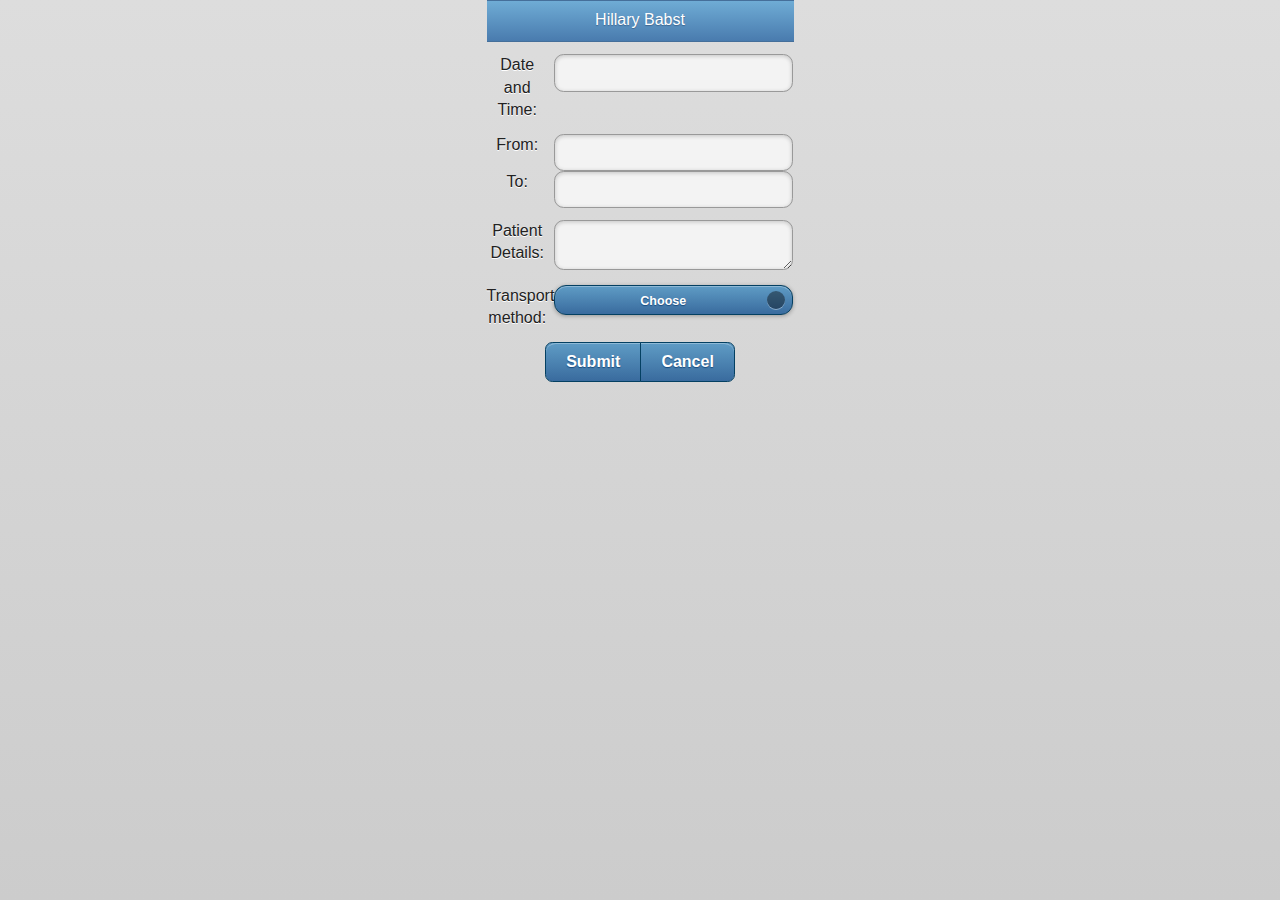
==== www/clinician3.html @ 4557e71f "Add clinician scene 3" ====
<!DOCTYPE html>
<!--
    Licensed to the Apache Software Foundation (ASF) under one
    or more contributor license agreements.  See the NOTICE file
    distributed with this work for additional information
    regarding copyright ownership.  The ASF licenses this file
    to you under the Apache License, Version 2.0 (the
    "License"); you may not use this file except in compliance
    with the License.  You may obtain a copy of the License at

    http://www.apache.org/licenses/LICENSE-2.0

    Unless required by applicable law or agreed to in writing,
    software distributed under the License is distributed on an
    "AS IS" BASIS, WITHOUT WARRANTIES OR CONDITIONS OF ANY
     KIND, either express or implied.  See the License for the
    specific language governing permissions and limitations
    under the License.
-->
<html>
    <head>
        <meta http-equiv="Content-Type" content="text/html; charset=UTF-8" />
        <meta name="format-detection" content="telephone=no" />
        <meta name="viewport" content="user-scalable=no, initial-scale=1, maximum-scale=1, minimum-scale=1, width=device-width, height=device-height, target-densitydpi=device-dpi" />
        <link rel="stylesheet" type="text/css" href="css/index.css" />
        <link rel="stylesheet" type="text/css" href="css/jquery.mobile-1.2.0.css" />
        <link rel="stylesheet" type="text/css" href="css/mobiscroll.core-2.4.css" />
        <link rel="stylesheet" type="text/css" href="css/mobiscroll.jqm-2.4.css" />
        <link rel="stylesheet" type="text/css" href="css/mobiscroll.animation-2.4.css" />
        <title>Request-a-Porter (Clinician)</title>
        <script type="text/javascript" src="cordova.js"></script>
		<script type="text/javascript" src="js/jquery-1.8.3.js"></script>
        <script type="text/javascript" src="js/jquery.mobile-1.2.0.js"></script>
        <script type="text/javascript" src="js/mobiscroll.core-2.4.js"></script>
        <script type="text/javascript" src="js/mobiscroll.jqm-2.4.js"></script>
        <script type="text/javascript" src="js/mobiscroll.datetime-2.4.js"></script>
        <script type="text/javascript" src="js/mobiscroll.list-2.4.js"></script>
        <script type="text/javascript" src="js/mobiscroll.select-2.4.js"></script>
    </head>
    <body>
    	<div data-role="page" data-theme="b"> 
	        <div class="app">
	        	<div data-role="header" data-theme="b">
	        		<h1>Hillary Babst</h1>
	        	</div>

				<div data-role="fieldcontain">
					<label for="scroller">Date and Time:</label>
					<input type="text" id="scroller" name="scroller" />
				</div>	

				<div data-role="fieldcontain">
					<label for="from">From:</label>
					<input type="text" name="from" id="from"/>
					<label for="to">To:</label>
					<input type="text" name="to" id="to"/>
				</div>	        	
				
				<div data-role="fieldcontain">
					<label for="textarea">Patient Details:</label>
					<textarea name="textarea" id="textarea"></textarea>
				</div>

				<div data-role="fieldcontain">
					<label for="select-choice-a" class="select">Transport method:</label>
					<select name="select-choice-a" id="select-choice-a" data-native-menu="false" data-mini="true">
						<option>Choose</option>
						<option value="walking">Walking</option>
						<option value="wheelchair">Wheelchair</option>
						<option value="bed">Bed</option>
					</select>
				</div>
	            <div class="buttons" data-role="controlgroup" data-type="horizontal">
	            	<a href="#accept_confirmation" data-role="button" data-rel="popup" data-position-to="window">
	            		Submit
	            	</a>
	            	<a href="index.html" data-role="button">
	            		Cancel
	            	</a>
	            	<div id="accept_confirmation" data-role="popup" class='ui-content' data-overlay-theme="b">
	            		<p>Job request has been submitted.</p>
	            	</div>
	            </div>
	        </div>
           <script>
	       document.addEventListener('deviceready', function(){
		       $("#scroller").mobiscroll().datetime();
	       }, false);
	       </script> 
       </div>
    </body>
</html>
---- www/css/index.css ----
/*
 * Licensed to the Apache Software Foundation (ASF) under one
 * or more contributor license agreements.  See the NOTICE file
 * distributed with this work for additional information
 * regarding copyright ownership.  The ASF licenses this file
 * to you under the Apache License, Version 2.0 (the
 * "License"); you may not use this file except in compliance
 * with the License.  You may obtain a copy of the License at
 *
 * http://www.apache.org/licenses/LICENSE-2.0
 *
 * Unless required by applicable law or agreed to in writing,
 * software distributed under the License is distributed on an
 * "AS IS" BASIS, WITHOUT WARRANTIES OR CONDITIONS OF ANY
 * KIND, either express or implied.  See the License for the
 * specific language governing permissions and limitations
 * under the License.
 */
* {
    -webkit-touch-callout: none;                /* prevent callout to copy image, etc when tap to hold */
    -webkit-text-size-adjust: none;             /* prevent webkit from resizing text to fit */
    -webkit-tap-highlight-color: rgba(0,0,0,0); /* make transparent link selection, adjust last value opacity 0 to 1.0 */
    -webkit-user-select: none;                  /* prevent copy paste, to allow, change 'none' to 'text' */
}

body {
    background-color:#E4E4E4;
    background-image:linear-gradient(top, #A7A7A7 0%, #E4E4E4 51%);
    background-image:-webkit-linear-gradient(top, #A7A7A7 0%, #E4E4E4 51%);
    background-image:-ms-linear-gradient(top, #A7A7A7 0%, #E4E4E4 51%);
    background-image:-webkit-gradient(
        linear,
        left top,
        left bottom,
        color-stop(0, #A7A7A7),
        color-stop(0.51, #E4E4E4)
    );
    background-attachment:fixed;
    font-family:'HelveticaNeue-Light', 'HelveticaNeue', Helvetica, Arial, sans-serif;
    font-size:12px;
    height:100%;
    margin:0px;
    padding:0px;
    width:100%;
}

/* Portrait layout (default) */
.app {
/*    position:absolute;             /* position in the center of the screen */
    text-align:center;
	width:307px;
	margin-left: auto;
	margin-right: auto;                                  
}

h1 {
    font-size:24px;
    font-weight:normal;
    margin:0px;
    overflow:visible;
    padding:0px;
    text-align:center;
}
---- www/css/mobiscroll.core-2.4.css ----
/* Datewheel overlay */
.dw {
    position: absolute;
    top: 5%;
    left: 0;
    z-index: 1001;
    color: #000;
    font-family: arial, verdana, sans-serif;
    font-size: 12px;
    text-shadow: none;
    box-sizing: border-box;
    -webkit-box-sizing: border-box;
    -moz-box-sizing: border-box;
    -webkit-user-select: none;
    -moz-user-select: none;
    -ms-user-select: none;
    -ms-touch-action: none;
}
.dwi {
    position: static;
    margin: 5px;
    display: inline-block;
}
.dwwr {
    min-width: 170px;
    zoom: 1;
    padding: 0 10px;
    text-align: center;
}
/* Datewheel overlay background */
.dwo {
    width: 100%;
    background: #000;
    position: absolute;
    top: 0;
    left: 0;
    z-index: 1000;
    opacity: .7;
    filter: Alpha(Opacity=70);
}
/* Bubble positionings */
.dw-bubble-bottom {
    margin-top: 18px;
}
.dw-bubble-top {
    margin-top: -18px;
}
.dw-bubble .dw-arrw {
    position: absolute;
    left: 0;
    width: 100%;
}
.dw-bubble-top .dw-arrw {
    bottom: -36px;
}
.dw-bubble-bottom .dw-arrw {
    top: -36px;
}
.dw-bubble .dw-arrw-i {
    margin: 0 30px;
    position: relative;
    height: 36px;
}
.dw-bubble .dw-arr {
    display: block;
}
.dw-arr {
    display: none;
    position: absolute;
    left: 0;
    width: 0;
    height: 0;
    border-width: 18px 18px;
    border-style: solid;
    margin-left: -18px;
}
.dw-bubble-bottom .dw-arr {
    top: 0;
    border-color: transparent transparent #fff transparent;
}
.dw-bubble-top .dw-arr {
    bottom: 0;
    border-color: #fff transparent transparent transparent;
}
/* Datewheel wheel container wrapper */
.dwc {
    float: none;
    margin: 0 2px 5px 2px;
    padding-top: 30px;
    display: inline-block;
}
.dwcc {
    clear: both;
}
/* Datewheel label */
.dwl {
    text-align: center;
    line-height: 30px;
    height: 30px;
    white-space: nowrap;
    position: absolute;
    top: -30px;
    width: 100%;
}
/* Datewheel value */
.dwv {
    padding: 10px 0;
    border-bottom: 1px solid #000;
}
/* Datewheel wheel container */
.dwrc {
    -webkit-border-radius: 3px;
    border-radius: 3px;
}
.dwwc {
    margin: 0;
    padding: 0 2px;
    position: relative;
    background: #000;
    zoom: 1;
}
/* Datewheel wheels */
.dwwl {
    margin: 4px 2px;
    position: relative;
    background: #888;
    background: linear-gradient(#000 0%,#333 35%, #888 50%,#333 65%,#000 100%);
    background: -webkit-gradient(linear,left bottom,left top,from(#000),color-stop(0.35, #333),color-stop(0.50, #888),color-stop(0.65, #333),to(#000));
    background: -moz-linear-gradient(#000 0%,#333 35%, #888 50%,#333 65%,#000 100%);
    background: -o-linear-gradient(#000 0%,#333 35%, #888 50%,#333 65%,#000 100%);
    z-index: 5;
}
.dww {
    margin: 0 2px;
    overflow: hidden;
    position: relative;
}
.dwsc .dww {
    color: #fff;
    background: #444;
    background: linear-gradient(#000 0%,#444 45%, #444 55%, #000 100%);
    background: -webkit-gradient(linear,left bottom,left top,from(#000),color-stop(0.45, #444),color-stop(0.55, #444),to(#000));
    background: -moz-linear-gradient(#000 0%,#444 45%, #444 55%, #000 100%);
    background: -o-linear-gradient(#000 0%,#444 45%, #444 55%, #000 100%);
}
.dw-bf {
    -webkit-perspective: 1000;
    -webkit-backface-visibility: hidden;
}
.dw-ul {
    list-style: none;
    margin: 0;
    padding: 0;
    position: relative;
    z-index: 2;
}
.dw-li {
    list-style: none;
    margin: 0;
    padding: 0 5px;
    display: block;
    text-align: center;
    line-height: 40px;
    font-size: 26px;
    white-space: nowrap;
    text-shadow: 0 1px 1px #000;
    vertical-align: bottom;
    opacity: .3;
    filter: Alpha(Opacity=30);
}
/* Higlighted */
.dw-li.dw-hl {
    background: #fff;
    background: rgba(255,255,255,.3);
}
/* Valid entry */
.dw-li.dw-v {
    opacity: 1;
    filter: Alpha(Opacity=100);
}
/* Hidden entry */
.dw-li.dw-h {
    visibility: hidden;
}
.dw-i {
    position: relative;
    height: 100%;
}
/* Wheel +/- buttons */
.dwwb {
    position: absolute;
    z-index: 4;
    left: 0;
    cursor: pointer;
    width: 100%;
    height: 40px;
    text-align: center;
    opacity: 1;
    transition: opacity .2s linear;
    -webkit-transition: opacity .2s linear;
}
.dwa .dwwb {
    opacity: 0;
}
.dwwbp {
    top: 0;
    -webkit-border-radius: 3px 3px 0 0;
    border-radius: 3px 3px 0 0;
    font-size: 40px;
}
.dwwbm {
    bottom: 0;
    -webkit-border-radius: 0 0 3px 3px;
    border-radius: 0 0 3px 3px;
    font-size: 32px;
    font-weight: bold;
}
.dwpm .dwwc {
    background: transparent;
}
.dwpm .dww {
    margin: -1px;
}
.dwpm .dw-li {
    text-shadow: none;
}
.dwpm .dwwol {
    display: none;
}
/* Datewheel wheel overlay */
.dwwo {
    position: absolute;
    z-index: 3;
    top: 0;
    left: 0;
    width: 100%;
    height: 100%;
    background: linear-gradient(#000 0%,rgba(44,44,44,0) 52%, rgba(44,44,44,0) 48%, #000 100%);
    background: -webkit-gradient(linear,left bottom,left top,from(#000),color-stop(0.52, rgba(44,44,44,0)),color-stop(0.48, rgba(44,44,44,0)),to(#000));
    background: -moz-linear-gradient(#000 0%,rgba(44,44,44,0) 52%, rgba(44,44,44,0) 48%, #000 100%);
    background: -o-linear-gradient(#000 0%,rgba(44,44,44,0) 52%, rgba(44,44,44,0) 48%, #000 100%);
}
/* Background line */
.dwwol {
    position: absolute;
    z-index: 1;
    top: 50%;
    left: 0;
    width: 100%;
    height: 0;
    margin-top: -1px;
    border-top: 1px solid #333;
    border-bottom: 1px solid #555;
}
/* Datewheel button */
.dwbg .dwb {
    cursor: pointer;
    overflow: hidden;
    display: block;
    height: 40px;
    line-height: 40px;
    padding: 0 15px;
    margin: 0 2px;
    font-size: 14px;
    font-weight: bold;
    text-decoration: none;
    text-shadow: 0 -1px 1px #000;
    border-radius: 5px;
    box-shadow: 0 1px 3px rgba(0,0,0,0.5);
    color: #fff;
    background: #000;
    background: linear-gradient(#6e6e6e 50%,#000 50%);
    background: -webkit-gradient(linear,left bottom,left top,color-stop(0.5, #000),color-stop(0.5, #6e6e6e));
    background: -moz-linear-gradient(#6e6e6e 50%,#000 50%);
    background: -o-linear-gradient(#6e6e6e 50%,#000 50%);
    white-space: nowrap;
    text-overflow: ellipsis;
    -webkit-box-shadow: 0 1px 3px rgba(0,0,0,0.5);
    -webkit-border-radius: 5px;
}
/* Datewheel button container */
.dwbc {
    padding: 5px 0;
    text-align: center;
    clear: both;
}
.dwbc:after {
    content: '';
    display: block;
    clear: both;
}
/* Datewheel button wrapper */
.dwbw {
    display: inline-block;
    float: left;
    width: 50%;
    position: relative;
    z-index: 5;
}
.dwbc-p .dwbw {
    width: 33%;
}
/* Hidden label */
.dwhl {
    padding-top: 10px;
}
.dwhl .dwl {
    display: none;
}
/* Backgrounds */
.dwbg {
    background: #fff;
    border-radius: 3px;
    -webkit-border-radius: 3px;
}
.dwbg .dwpm .dww {
    color: #000;
    background: #fff;
    border: 1px solid #AAA;
}
.dwbg .dwwb {
    background: #ccc;
    color: #888;
    text-shadow: 0 -1px 1px #333;
    box-shadow: 0 0 5px #333;
    -webkit-box-shadow: 0 0 5px #333;
}
.dwbg .dwwbp {
    background: linear-gradient(#f7f7f7,#bdbdbd);
    background: -webkit-gradient(linear,left bottom,left top,from(#bdbdbd),to(#f7f7f7));
    background: -moz-linear-gradient(#f7f7f7,#bdbdbd);
    background: -o-linear-gradient(#f7f7f7,#bdbdbd);
}
.dwbg .dwwbm {
    background: linear-gradient(#bdbdbd,#f7f7f7);
    background: -webkit-gradient(linear,left bottom,left top,from(#f7f7f7),to(#bdbdbd));
    background: -moz-linear-gradient(#bdbdbd,#f7f7f7);
    background: -o-linear-gradient(#bdbdbd,#f7f7f7);
}
.dwbg .dwb-a {
    background: #3c7500;
    background: linear-gradient(#94c840 50%,#3c7500 50%);
    background: -webkit-gradient(linear,left bottom,left top,color-stop(0.5, #3c7500),color-stop(0.5, #94c840));
    background: -moz-linear-gradient(#94c840 50%,#3c7500 50%);
    background: -o-linear-gradient(#94c840 50%,#3c7500 50%);
}
.dwbg .dwwl .dwb-a {
    background: #3c7500;
    background: linear-gradient(#94c840,#3c7500);
    background: -webkit-gradient(linear,left bottom,left top,from(#3c7500),to(#94c840));
    background: -moz-linear-gradient(#94c840,#3c7500);
    background: -o-linear-gradient(#94c840,#3c7500);
}
---- www/css/mobiscroll.jqm-2.4.css ----
/* jQuery Mobile Theme */
.jqm .dwo {
    background: none;
}
.jqm .dw {
    padding: 6px;
    z-index: 1003;
}
.jqm .dwv {
    position: static;
    width: auto;
    padding: .7em 15px .7em 15px;
    border: 0;
}
.jqm .dwwr {
    border: 0;
    padding: 0;
}
.jqm .dwpm .dwwo {
    background: none;
}
.jqm .dwc {
    margin: 0;
    padding: 30px 5px 5px 5px;
 }
.jqm .dwhl {
    padding: 5px;
}
.jqm .dwwb {
    margin: 0;
    border: 0;
}
.jqm .dwwb span {
    padding: 0;
}
.jqm .dwwbp .ui-btn-inner {
    font-size: 40px;
    border-radius: 3px 3px 0 0;
    -webkit-border-radius: 3px 3px 0 0;
    -moz-border-radius: 3px 3px 0 0;
}
.jqm .dwwbm .ui-btn-inner {
    font-size: 32px;
    border-radius: 0 0 3px 3px;
    -webkit-border-radius: 0 0 3px 3px;
    -moz-border-radius: 0 0 3px 3px;
}
.jqm .dwwbp span {
    font-weight: normal;
}
.jqm .dwbc .ui-btn {
    margin: .5em 5px;
}
.jqm .dwbc .ui-btn-inner {
    font-size: 12px;
}
/* Bubble positioning */
.jqm .dw-bubble-bottom .dw-arr
{
    border-color: transparent transparent #444 transparent;
}
.jqm .dw-bubble-top .dw-arr
{
    border-color: #222 transparent transparent transparent;
}
/* Docked */
.jqm.dw-bottom .dw, .jqm.dw-top .dw {
    padding: 0;
    border-radius: 0;
    -webkit-border-radius: 0;
    -moz-border-radius: 0;
}
.jqm.dw-top .dw {
    border-right: 0;
    border-top: 0;
    border-left: 0;
}
.jqm.dw-bottom .dw {
    border-bottom: 0;
    border-right: 0;
    border-left: 0;
}
---- www/css/mobiscroll.animation-2.4.css ----
.dw-persp {
    width: 100%;
    height: 100%;
    position: absolute;
    top: 0;
    left: 0;
    z-index: 1001;
    perspective: 1000;
    -webkit-perspective: 1000;
    -moz-perspective: 1000;
}
.dw-bottom .dw-persp {
    overflow: hidden;
}
.dw-in {
    animation-timing-function: ease-out;
    animation-duration: 350ms;
    -webkit-animation-timing-function: ease-out;
    -webkit-animation-duration: 350ms;
    -moz-animation-timing-function: ease-out;
    -moz-animation-duration: 350ms;
}
.dw-out {
    animation-timing-function: ease-in;
    animation-duration: 350ms;
    -webkit-animation-timing-function: ease-in;
    -webkit-animation-duration: 350ms;
    -moz-animation-timing-function: ease-in;
    -moz-animation-duration: 350ms;
}
.dw-flip,
.dw-swing,
.dw-slidehorizontal,
.dw-slidevertical,
.dw-slidedown,
.dw-slideup,
.dw-fade {
    backface-visibility: hidden;
    transform: translateX(0);
    -webkit-backface-visibility: hidden;
    -webkit-transform: translateX(0);
    -moz-backface-visibility: hidden;
    -moz-transform: translateX(0);
}
.dw-swing,
.dw-slidehorizontal,
.dw-slidevertical,
.dw-slidedown,
.dw-slideup,
.dw-fade {
    transform-origin: 0 0;
    -webkit-transform-origin: 0 0;
    -moz-transform-origin: 0 0;
}
.dw-flip,
.dw-pop {
    transform-origin: 50% 50%;
    -webkit-transform-origin: 50% 50%;
    -moz-transform-origin: 50% 50%;
}
.dw-pop.dw-in {
    opacity: 1;
    transform: scale(1);
    animation-name: dw-p-in;
    -webkit-animation-name: dw-p-in;
    -webkit-transform: scale(1);
    -moz-animation-name: dw-p-in;
    -moz-transform: scale(1);
}
.dw-pop.dw-out {
    opacity: 0;
    animation-name: dw-p-out;
    -webkit-animation-name: dw-p-out;
    -moz-animation-name: dw-p-out;
}
.dw-flip.dw-in {
    opacity: 1;
    transform: scale(1);
    animation-name: dw-fl-in;
    -webkit-animation-name: dw-fl-in;
    -webkit-transform: scale(1);
    -moz-animation-name: dw-fl-in;
    -moz-transform: scale(1);
}
.dw-flip.dw-out {
    opacity: 0;
    animation-name: dw-fl-out;
    -webkit-animation-name: dw-fl-out;
    -moz-animation-name: dw-fl-out;
}
.dw-swing.dw-in {
    opacity: 1;
    transform: scale(1);
    animation-name: dw-sw-in;
    -webkit-animation-name: dw-sw-in;
    -webkit-transform: scale(1);
    -moz-animation-name: dw-sw-in;
    -moz-transform: scale(1);
}
.dw-swing.dw-out {
    opacity: 0;
    animation-name: dw-sw-out;
    -webkit-animation-name: dw-sw-out;
    -moz-animation-name: dw-sw-out;
}
.dw-slidehorizontal.dw-in {
    opacity: 1;
    transform: scale(1);
    animation-name: dw-sh-in;
    -webkit-animation-name: dw-sh-in;
    -webkit-transform: scale(1);
    -moz-animation-name: dw-sh-in;
    -moz-transform: scale(1);
}
.dw-slidehorizontal.dw-out {
    opacity: 0;
    animation-name: dw-sh-out;
    -webkit-animation-name: dw-sh-out;
    -moz-animation-name: dw-sh-out;
}
.dw-slidevertical.dw-in {
    opacity: 1;
    animation-name: dw-dw-sv-in;
    transform: scale(1);
    -webkit-animation-name: dw-dw-sv-in;
    -webkit-transform: scale(1);
    -moz-animation-name: dw-dw-sv-in;
    -moz-transform: scale(1);
}
.dw-slidevertical.dw-out {
    opacity: 0;
    animation-name: dw-sv-out;
    -webkit-animation-name: dw-sv-out;
    -moz-animation-name: dw-sv-out;
}
.dw-slidedown.dw-in {
    animation-name: dw-sd-in;
    transform: scale(1);
    -webkit-animation-name: dw-sd-in;
    -webkit-transform: scale(1);
    -moz-animation-name: dw-sd-in;
    -moz-transform: scale(1);
}
.dw-slidedown.dw-out {
    animation-name: dw-sd-out;
    -webkit-animation-name: dw-sd-out;
    -moz-animation-name: dw-sd-out;
}
.dw-slideup.dw-in {
    transform: scale(1);
    animation-name: dw-su-in;
    -webkit-animation-name: dw-su-in;
    -webkit-transform: scale(1);
    -moz-animation-name: dw-su-in;
    -moz-transform: scale(1);
}
.dw-slideup.dw-out {
    animation-name: dw-su-out;
    -webkit-animation-name: dw-su-out;
    -moz-animation-name: dw-su-out;
}
.dw-fade.dw-in {
    opacity: 1;
    animation-name: dw-f-in;
    -webkit-animation-name: dw-f-in;
    -moz-animation-name: dw-f-in;
}
.dw-fade.dw-out {
    opacity: 0;
    animation-name: dw-f-out;
    -webkit-animation-name: dw-f-out;
    -moz-animation-name: dw-f-out;
}
/* Fade in */
@keyframes dw-f-in {
    from {
        opacity: 0;
    }
    to {
        opacity: 1;
    }
}
@-webkit-keyframes dw-f-in {
    from {
        opacity: 0;
    }
    to {
        opacity: 1;
    }
}
@-moz-keyframes dw-f-in {
    from {
        opacity: 0;
    }
    to {
        opacity: 1;
    }
}
/* Fade out */
@keyframes dw-f-out {
    from {
        opacity: 1;
    }
    to {
        opacity: 0;
    }
}
@-webkit-keyframes dw-f-out {
    from {
        opacity: 1;
    }
    to {
        opacity: 0;
    }
}
@-moz-keyframes dw-f-out {
    from {
        opacity: 1;
    }
    to {
        opacity: 0;
    }
}
/* Pop in */
@keyframes dw-p-in {
    from {
        opacity: 0;
        transform: scale(0.8);
    }
    to {
        opacity: 1;
        transform: scale(1);
    }
}
@-webkit-keyframes dw-p-in {
    from {
        opacity: 0;
        -webkit-transform: scale(0.8);
    }
    to {
        opacity: 1;
        -webkit-transform: scale(1);
    }
}
@-moz-keyframes dw-p-in {
    from {
        opacity: 0;
        -moz-transform: scale(0.8);
    }
    to {
        opacity: 1;
        -moz-transform: scale(1);
    }
}
/* Pop out */
@keyframes dw-p-out {
    from {
        opacity: 1;
        transform: scale(1);
    }
    to {
        opacity: 0;
        transform: scale(0.8);
    }
}
@-webkit-keyframes dw-p-out {
    from {
        opacity: 1;
        -webkit-transform: scale(1);
    }
    to {
        opacity: 0;
        -webkit-transform: scale(0.8);
    }
}
@-moz-keyframes dw-p-out {
    from {
        opacity: 1;
        -moz-transform: scale(1);
    }
    to {
        opacity: 0;
        -moz-transform: scale(0.8);
    }
}
/* Flip in */
@keyframes dw-fl-in {
    from {
        opacity: 0;
        transform: rotateY(90deg);
    }
    to {
        opacity: 1;
        transform: rotateY(0);
    }
}
@-webkit-keyframes dw-fl-in {
    from {
        opacity: 0;
        -webkit-transform: rotateY(90deg);
    }
    to {
        opacity: 1;
        -webkit-transform: rotateY(0);
    }
}
@-moz-keyframes dw-fl-in {
    from {
        opacity: 0;
        -moz-transform: rotateY(90deg);
    }
    to {
        opacity: 1;
        -moz-transform: rotateY(0);
    }
}
/* Flip out */
@keyframes dw-fl-out {
    from {
        opacity: 1;
        transform: rotateY(0deg);
    }
    to {
        opacity: 0;
        transform: rotateY(-90deg);
    }
}
@-webkit-keyframes dw-fl-out {
    from {
        opacity: 1;
        -webkit-transform: rotateY(0deg);
    }
    to {
        opacity: 0;
        -webkit-transform: rotateY(-90deg);
    }
}
@-moz-keyframes dw-fl-out {
    from {
        opacity: 1;
        -moz-transform: rotateY(0deg);
    }
    to {
        opacity: 0;
        -moz-transform: rotateY(-90deg);
    }
}
/* Swing in */
@keyframes dw-sw-in {
    from {
        opacity: 0;
        transform: rotateY(-90deg);
    }
    to {
        opacity: 1;
        transform: rotateY(0deg);
    }
}
@-webkit-keyframes dw-sw-in {
    from {
        opacity: 0;
        -webkit-transform: rotateY(-90deg);
    }
    to {
        opacity: 1;
        -webkit-transform: rotateY(0deg);
    }
}
@-moz-keyframes dw-sw-in {
    from {
        opacity: 0;
        -moz-transform: rotateY(-90deg);
    }
    to {
        opacity: 1;
        -moz-transform: rotateY(0deg);
    }
}
/* Swing out */
@keyframes dw-sw-out {
    from {
        opacity: 1;
        transform: rotateY(0deg);
    }
    to {
        opacity: 0;
        transform: rotateY(-90deg);
    }
}
@-webkit-keyframes dw-sw-out {
    from {
        opacity: 1;
        -webkit-transform: rotateY(0deg);
    }
    to {
        opacity: 0;
        -webkit-transform: rotateY(-90deg);
    }
}
@-moz-keyframes dw-sw-out {
    from {
        opacity: 1;
        -moz-transform: rotateY(0deg);
    }
    to {
        opacity: 0;
        -moz-transform: rotateY(-90deg);
    }
}
/* Slide horizontal in */
@keyframes dw-sh-in {
    from {
        opacity: 0;
        transform: translateX(-100%);
    }
    to {
        opacity: 1;
        transform: translateX(0);
    }
}
@-webkit-keyframes dw-sh-in {
    from {
        opacity: 0;
        -webkit-transform: translateX(-100%);
    }
    to {
        opacity: 1;
        -webkit-transform: translateX(0);
    }
}
@-moz-keyframes dw-sh-in {
    from {
        opacity: 0;
        -moz-transform: translateX(-100%);
    }
    to {
        opacity: 1;
        -moz-transform: translateX(0);
    }
}
/* Slide horizontal out */
@keyframes dw-sh-out {
    from {
        opacity: 1;
        transform: translateX(0);
    }
    to {
        opacity: 0;
        transform: translateX(100%);
    }
}
@-webkit-keyframes dw-sh-out {
    from {
        opacity: 1;
        -webkit-transform: translateX(0);
    }
    to {
        opacity: 0;
        -webkit-transform: translateX(100%);
    }
}
@-moz-keyframes dw-sh-out {
    from {
        opacity: 1;
        -moz-transform: translateX(0);
    }
    to {
        opacity: 0;
        -moz-transform: translateX(100%);
    }
}
/* Slide vertical in */
@keyframes dw-dw-sv-in {
    from {
        opacity: 0;
        transform: translateY(-100%);
    }
    to {
        opacity: 1;
        transform: translateY(0);
    }
}
@-webkit-keyframes dw-dw-sv-in {
    from {
        opacity: 0;
        -webkit-transform: translateY(-100%);
    }
    to {
        opacity: 1;
        -webkit-transform: translateY(0);
    }
}
@-moz-keyframes dw-dw-sv-in {
    from {
        opacity: 0;
        -moz-transform: translateY(-100%);
    }
    to {
        opacity: 1;
        -moz-transform: translateY(0);
    }
}
/* Slide vertical out */
@keyframes dw-sv-out {
    from {
        opacity: 1;
        transform: translateY(0);
    }
    to {
        opacity: 0;
        transform: translateY(100%);
    }
}
@-webkit-keyframes dw-sv-out {
    from {
        opacity: 1;
        -webkit-transform: translateY(0);
    }
    to {
        opacity: 0;
        -webkit-transform: translateY(100%);
    }
}
@-moz-keyframes dw-sv-out {
    from {
        opacity: 1;
        -moz-transform: translateY(0);
    }
    to {
        opacity: 0;
        -moz-transform: translateY(100%);
    }
}
/* Slide Down In */
@keyframes dw-sd-in {
    from {
        transform: translateY(-100%);
    }
    to {
        transform: translateY(0);
    }
}
@-webkit-keyframes dw-sd-in {
    from {
        opacity: 1;
        -webkit-transform: translateY(-100%);
    }
    to {
        opacity: 1;
        -webkit-transform: translateY(0);
    }
}
@-moz-keyframes dw-sd-in {
    from {
        -moz-transform: translateY(-100%);
    }
    to {
        -moz-transform: translateY(0);
    }
}
/* Slide down out */
@keyframes dw-sd-out {
    from {
        transform: translateY(0);
    }
    to {
        transform: translateY(-100%);
    }
}
@-webkit-keyframes dw-sd-out {
    from {
        opacity: 1;
        -webkit-transform: translateY(0);
    }
    to {
        opacity: 1;
        -webkit-transform: translateY(-100%);
    }
}
@-moz-keyframes dw-sd-out {
    from {
        -moz-transform: translateY(0);
    }
    to {
        -moz-transform: translateY(-100%);
    }
}
/* Slide Up In */
@keyframes dw-su-in {
    from {
        transform: translateY(100%);
    }
    to {
        transform: translateY(0);
    }
}
@-webkit-keyframes dw-su-in {
    from {
        opacity: 1;
        -webkit-transform: translateY(100%);
    }
    to {
        opacity: 1;
        -webkit-transform: translateY(0);
    }
}
@-moz-keyframes dw-su-in {
    from {
        -moz-transform: translateY(100%);
    }
    to {
        -moz-transform: translateY(0);
    }
}
/* Slide up out */
@keyframes dw-su-out {
    from {
        transform: translateY(0);
    }
    to {
        transform: translateY(100%);
    }
}
@-webkit-keyframes dw-su-out {
    from {
        opacity: 1;
        -webkit-transform: translateY(0);
    }
    to {
        opacity: 1;
        -webkit-transform: translateY(100%);
    }
}
@-moz-keyframes dw-su-out {
    from {
        -moz-transform: translateY(0);
    }
    to {
        -moz-transform: translateY(100%);
    }
}
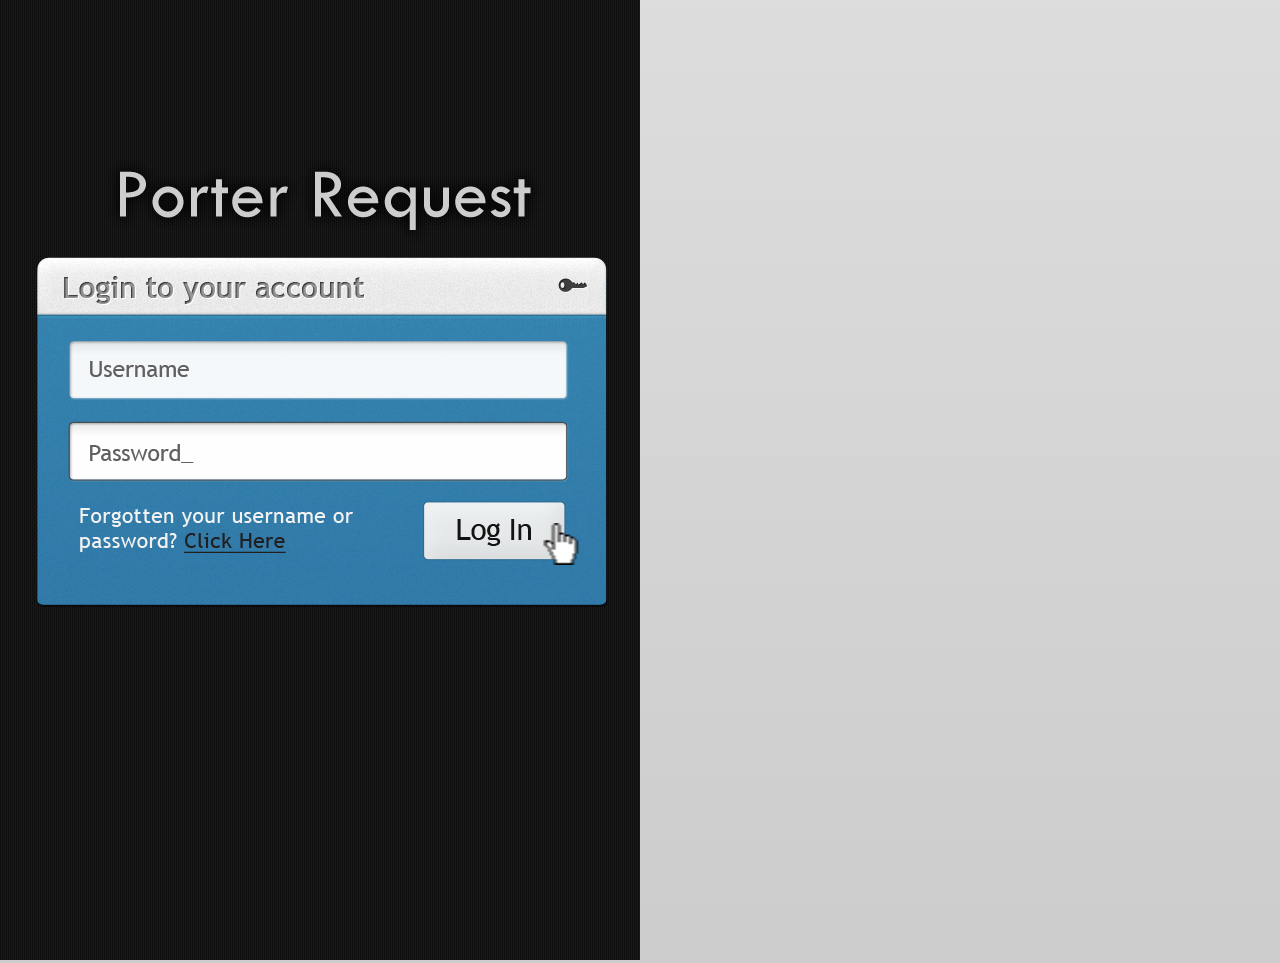
==== commit 0843322d: "Changes to clinician pages" ====
--- a/www/clinician3.html
+++ b/www/clinician3.html
@@ -1,92 +1,99 @@
-<!DOCTYPE html>
-<!--
-    Licensed to the Apache Software Foundation (ASF) under one
-    or more contributor license agreements.  See the NOTICE file
-    distributed with this work for additional information
-    regarding copyright ownership.  The ASF licenses this file
-    to you under the Apache License, Version 2.0 (the
-    "License"); you may not use this file except in compliance
-    with the License.  You may obtain a copy of the License at
-
-    http://www.apache.org/licenses/LICENSE-2.0
-
-    Unless required by applicable law or agreed to in writing,
-    software distributed under the License is distributed on an
-    "AS IS" BASIS, WITHOUT WARRANTIES OR CONDITIONS OF ANY
-     KIND, either express or implied.  See the License for the
-    specific language governing permissions and limitations
-    under the License.
--->
-<html>
-    <head>
-        <meta http-equiv="Content-Type" content="text/html; charset=UTF-8" />
-        <meta name="format-detection" content="telephone=no" />
-        <meta name="viewport" content="user-scalable=no, initial-scale=1, maximum-scale=1, minimum-scale=1, width=device-width, height=device-height, target-densitydpi=device-dpi" />
-        <link rel="stylesheet" type="text/css" href="css/index.css" />
-        <link rel="stylesheet" type="text/css" href="css/jquery.mobile-1.2.0.css" />
-        <link rel="stylesheet" type="text/css" href="css/mobiscroll.core-2.4.css" />
-        <link rel="stylesheet" type="text/css" href="css/mobiscroll.jqm-2.4.css" />
-        <link rel="stylesheet" type="text/css" href="css/mobiscroll.animation-2.4.css" />
-        <title>Request-a-Porter (Clinician)</title>
-        <script type="text/javascript" src="cordova.js"></script>
-		<script type="text/javascript" src="js/jquery-1.8.3.js"></script>
-        <script type="text/javascript" src="js/jquery.mobile-1.2.0.js"></script>
-        <script type="text/javascript" src="js/mobiscroll.core-2.4.js"></script>
-        <script type="text/javascript" src="js/mobiscroll.jqm-2.4.js"></script>
-        <script type="text/javascript" src="js/mobiscroll.datetime-2.4.js"></script>
-        <script type="text/javascript" src="js/mobiscroll.list-2.4.js"></script>
-        <script type="text/javascript" src="js/mobiscroll.select-2.4.js"></script>
-    </head>
-    <body>
-    	<div data-role="page" data-theme="b"> 
-	        <div class="app">
-	        	<div data-role="header" data-theme="b">
-	        		<h1>Hillary Babst</h1>
-	        	</div>
-
-				<div data-role="fieldcontain">
-					<label for="scroller">Date and Time:</label>
-					<input type="text" id="scroller" name="scroller" />
-				</div>	
-
-				<div data-role="fieldcontain">
-					<label for="from">From:</label>
-					<input type="text" name="from" id="from"/>
-					<label for="to">To:</label>
-					<input type="text" name="to" id="to"/>
-				</div>	        	
-				
-				<div data-role="fieldcontain">
-					<label for="textarea">Patient Details:</label>
-					<textarea name="textarea" id="textarea"></textarea>
-				</div>
-
-				<div data-role="fieldcontain">
-					<label for="select-choice-a" class="select">Transport method:</label>
-					<select name="select-choice-a" id="select-choice-a" data-native-menu="false" data-mini="true">
-						<option>Choose</option>
-						<option value="walking">Walking</option>
-						<option value="wheelchair">Wheelchair</option>
-						<option value="bed">Bed</option>
-					</select>
-				</div>
-	            <div class="buttons" data-role="controlgroup" data-type="horizontal">
-	            	<a href="#accept_confirmation" data-role="button" data-rel="popup" data-position-to="window">
-	            		Submit
-	            	</a>
-	            	<a href="index.html" data-role="button">
-	            		Cancel
-	            	</a>
-	            	<div id="accept_confirmation" data-role="popup" class='ui-content' data-overlay-theme="b">
-	            		<p>Job request has been submitted.</p>
-	            	</div>
-	            </div>
-	        </div>
-           <script>
-	       document.addEventListener('deviceready', function(){
-		       $("#scroller").mobiscroll().datetime();
-	       }, false);
-	       </script> 
-       </div>
-    </body>
-</html>
+<!DOCTYPE html>
+<!--
+    Licensed to the Apache Software Foundation (ASF) under one
+    or more contributor license agreements.  See the NOTICE file
+    distributed with this work for additional information
+    regarding copyright ownership.  The ASF licenses this file
+    to you under the Apache License, Version 2.0 (the
+    "License"); you may not use this file except in compliance
+    with the License.  You may obtain a copy of the License at
+
+    http://www.apache.org/licenses/LICENSE-2.0
+
+    Unless required by applicable law or agreed to in writing,
+    software distributed under the License is distributed on an
+    "AS IS" BASIS, WITHOUT WARRANTIES OR CONDITIONS OF ANY
+     KIND, either express or implied.  See the License for the
+    specific language governing permissions and limitations
+    under the License.
+-->
+<html>
+    <head>
+        <meta http-equiv="Content-Type" content="text/html; charset=UTF-8" />
+        <meta name="format-detection" content="telephone=no" />
+        <meta name="viewport" content="user-scalable=no, initial-scale=1, maximum-scale=1, minimum-scale=1, width=device-width, height=device-height, target-densitydpi=device-dpi" />
+        <link rel="stylesheet" type="text/css" href="css/index.css" />
+        <link rel="stylesheet" type="text/css" href="css/jquery.mobile-1.2.0.css" />
+        <title>Request-a-Porter (Clinician)</title>
+        <script type="text/javascript" src="cordova.js"></script>
+		<script type="text/javascript" src="js/jquery-1.8.3.js"></script>
+        <script type="text/javascript" src="js/jquery.mobile-1.2.0.js"></script>
+    </head>
+    <body>
+    	<div data-role="page" data-theme="b" id="sc1-1">
+    		<a href="#sc2-1" rel="external">
+    			<img src="img/sc1-1.jpg" id="sc1-1" width="640" height="960" />
+    		</a>
+       	</div>
+      	<div data-role="page" data-theme="b" id="sc2-1">
+    		<a href="#sc3-1" rel="external">
+    			<img src="img/sc2-1.jpg" id="sc1-1" width="640" height="960" />
+    		</a>
+       	</div>
+      	<div data-role="page" data-theme="b" id="sc3-1">
+    		<a href="#sc3-2" rel="external">
+    			<img src="img/sc3-1.jpg" id="sc1-1" width="640" height="960" />
+    		</a>
+       	</div>
+      	<div data-role="page" data-theme="b" id="sc3-2">
+    		<a href="#sc3-3" rel="external">
+    			<img src="img/sc3-2.jpg" width="640" height="960" />
+    		</a>
+       	</div>
+       	<div data-role="page" data-theme="b" id="sc3-3">
+    		<a href="#sc3-4" rel="external">
+    			<img src="img/sc3-3.jpg" width="640" height="960" />
+    		</a>
+       	</div>
+       	<div data-role="page" data-theme="b" id="sc3-4">
+    		<a href="#sc3-5" rel="external">
+    			<img src="img/sc3-4.jpg" width="640" height="960" />
+    		</a>
+       	</div>
+       	<div data-role="page" data-theme="b" id="sc3-5">
+    		<a href="#sc3-6" rel="external">
+    			<img src="img/sc3-5.jpg" width="640" height="960" />
+    		</a>
+       	</div>
+       	<div data-role="page" data-theme="b" id="sc3-6">
+    		<a href="#sc3-7" rel="external">
+    			<img src="img/sc3-6.jpg" width="640" height="960" />
+    		</a>
+       	</div>
+       	<div data-role="page" data-theme="b" id="sc3-7">
+    		<a href="#sc3-8" rel="external">
+    			<img src="img/sc3-7.jpg" width="640" height="960" />
+    		</a>
+       	</div>
+       	<div data-role="page" data-theme="b" id="sc3-8">
+    		<a href="#sc3-9" rel="external">
+    			<img src="img/sc3-8.jpg" width="640" height="960" />
+    		</a>
+       	</div>
+       	<div data-role="page" data-theme="b" id="sc3-9">
+    		<a href="#sc3-10" rel="external">
+    			<img src="img/sc3-9.jpg" width="640" height="960" />
+    		</a>
+       	</div>       	    
+       	<div data-role="page" data-theme="b" id="sc3-10">
+    		<a href="#sc3-11" rel="external">
+    			<img src="img/sc3-10.jpg" width="640" height="960" />
+    		</a>
+       	</div>       	          	
+       	<div data-role="page" data-theme="b" id="sc3-11">
+    		<a href="index.html">
+    			<img src="img/sc3-11.jpg" id="sc3-11" width="640" height="960" />
+    		</a>
+       	</div>       	          	      	       	       	       	       	       	       	
+    </body>
+</html>
--- a/www/css/index.css
+++ b/www/css/index.css
@@ -1,63 +1,62 @@
-/*
- * Licensed to the Apache Software Foundation (ASF) under one
- * or more contributor license agreements.  See the NOTICE file
- * distributed with this work for additional information
- * regarding copyright ownership.  The ASF licenses this file
- * to you under the Apache License, Version 2.0 (the
- * "License"); you may not use this file except in compliance
- * with the License.  You may obtain a copy of the License at
- *
- * http://www.apache.org/licenses/LICENSE-2.0
- *
- * Unless required by applicable law or agreed to in writing,
- * software distributed under the License is distributed on an
- * "AS IS" BASIS, WITHOUT WARRANTIES OR CONDITIONS OF ANY
- * KIND, either express or implied.  See the License for the
- * specific language governing permissions and limitations
- * under the License.
- */
-* {
-    -webkit-touch-callout: none;                /* prevent callout to copy image, etc when tap to hold */
-    -webkit-text-size-adjust: none;             /* prevent webkit from resizing text to fit */
-    -webkit-tap-highlight-color: rgba(0,0,0,0); /* make transparent link selection, adjust last value opacity 0 to 1.0 */
-    -webkit-user-select: none;                  /* prevent copy paste, to allow, change 'none' to 'text' */
-}
-
-body {
-    background-color:#E4E4E4;
-    background-image:linear-gradient(top, #A7A7A7 0%, #E4E4E4 51%);
-    background-image:-webkit-linear-gradient(top, #A7A7A7 0%, #E4E4E4 51%);
-    background-image:-ms-linear-gradient(top, #A7A7A7 0%, #E4E4E4 51%);
-    background-image:-webkit-gradient(
-        linear,
-        left top,
-        left bottom,
-        color-stop(0, #A7A7A7),
-        color-stop(0.51, #E4E4E4)
-    );
-    background-attachment:fixed;
-    font-family:'HelveticaNeue-Light', 'HelveticaNeue', Helvetica, Arial, sans-serif;
-    font-size:12px;
-    height:100%;
-    margin:0px;
-    padding:0px;
-    width:100%;
-}
-
-/* Portrait layout (default) */
-.app {
-/*    position:absolute;             /* position in the center of the screen */
-    text-align:center;
-	width:307px;
-	margin-left: auto;
-	margin-right: auto;                                  
-}
-
-h1 {
-    font-size:24px;
-    font-weight:normal;
-    margin:0px;
-    overflow:visible;
-    padding:0px;
-    text-align:center;
-}
+/*
+ * Licensed to the Apache Software Foundation (ASF) under one
+ * or more contributor license agreements.  See the NOTICE file
+ * distributed with this work for additional information
+ * regarding copyright ownership.  The ASF licenses this file
+ * to you under the Apache License, Version 2.0 (the
+ * "License"); you may not use this file except in compliance
+ * with the License.  You may obtain a copy of the License at
+ *
+ * http://www.apache.org/licenses/LICENSE-2.0
+ *
+ * Unless required by applicable law or agreed to in writing,
+ * software distributed under the License is distributed on an
+ * "AS IS" BASIS, WITHOUT WARRANTIES OR CONDITIONS OF ANY
+ * KIND, either express or implied.  See the License for the
+ * specific language governing permissions and limitations
+ * under the License.
+ */
+* {
+    -webkit-touch-callout: none;                /* prevent callout to copy image, etc when tap to hold */
+    -webkit-text-size-adjust: none;             /* prevent webkit from resizing text to fit */
+    -webkit-tap-highlight-color: rgba(0,0,0,0); /* make transparent link selection, adjust last value opacity 0 to 1.0 */
+    -webkit-user-select: none;                  /* prevent copy paste, to allow, change 'none' to 'text' */
+}
+
+body {
+    background-color:#E4E4E4;
+    background-image:linear-gradient(top, #A7A7A7 0%, #E4E4E4 51%);
+    background-image:-webkit-linear-gradient(top, #A7A7A7 0%, #E4E4E4 51%);
+    background-image:-ms-linear-gradient(top, #A7A7A7 0%, #E4E4E4 51%);
+    background-image:-webkit-gradient(
+        linear,
+        left top,
+        left bottom,
+        color-stop(0, #A7A7A7),
+        color-stop(0.51, #E4E4E4)
+    );
+    background-attachment:fixed;
+    font-family:'HelveticaNeue-Light', 'HelveticaNeue', Helvetica, Arial, sans-serif;
+    font-size:12px;
+    height:100%;
+    margin:0px;
+    padding:0px;
+    width:100%;
+}
+
+/* Portrait layout (default) */
+.app {
+/*    position:absolute;             /* position in the center of the screen */
+    text-align:center;
+	margin-left: auto;
+	margin-right: auto;                                  
+}
+
+h1 {
+    font-size:24px;
+    font-weight:normal;
+    margin:0px;
+    overflow:visible;
+    padding:0px;
+    text-align:center;
+}
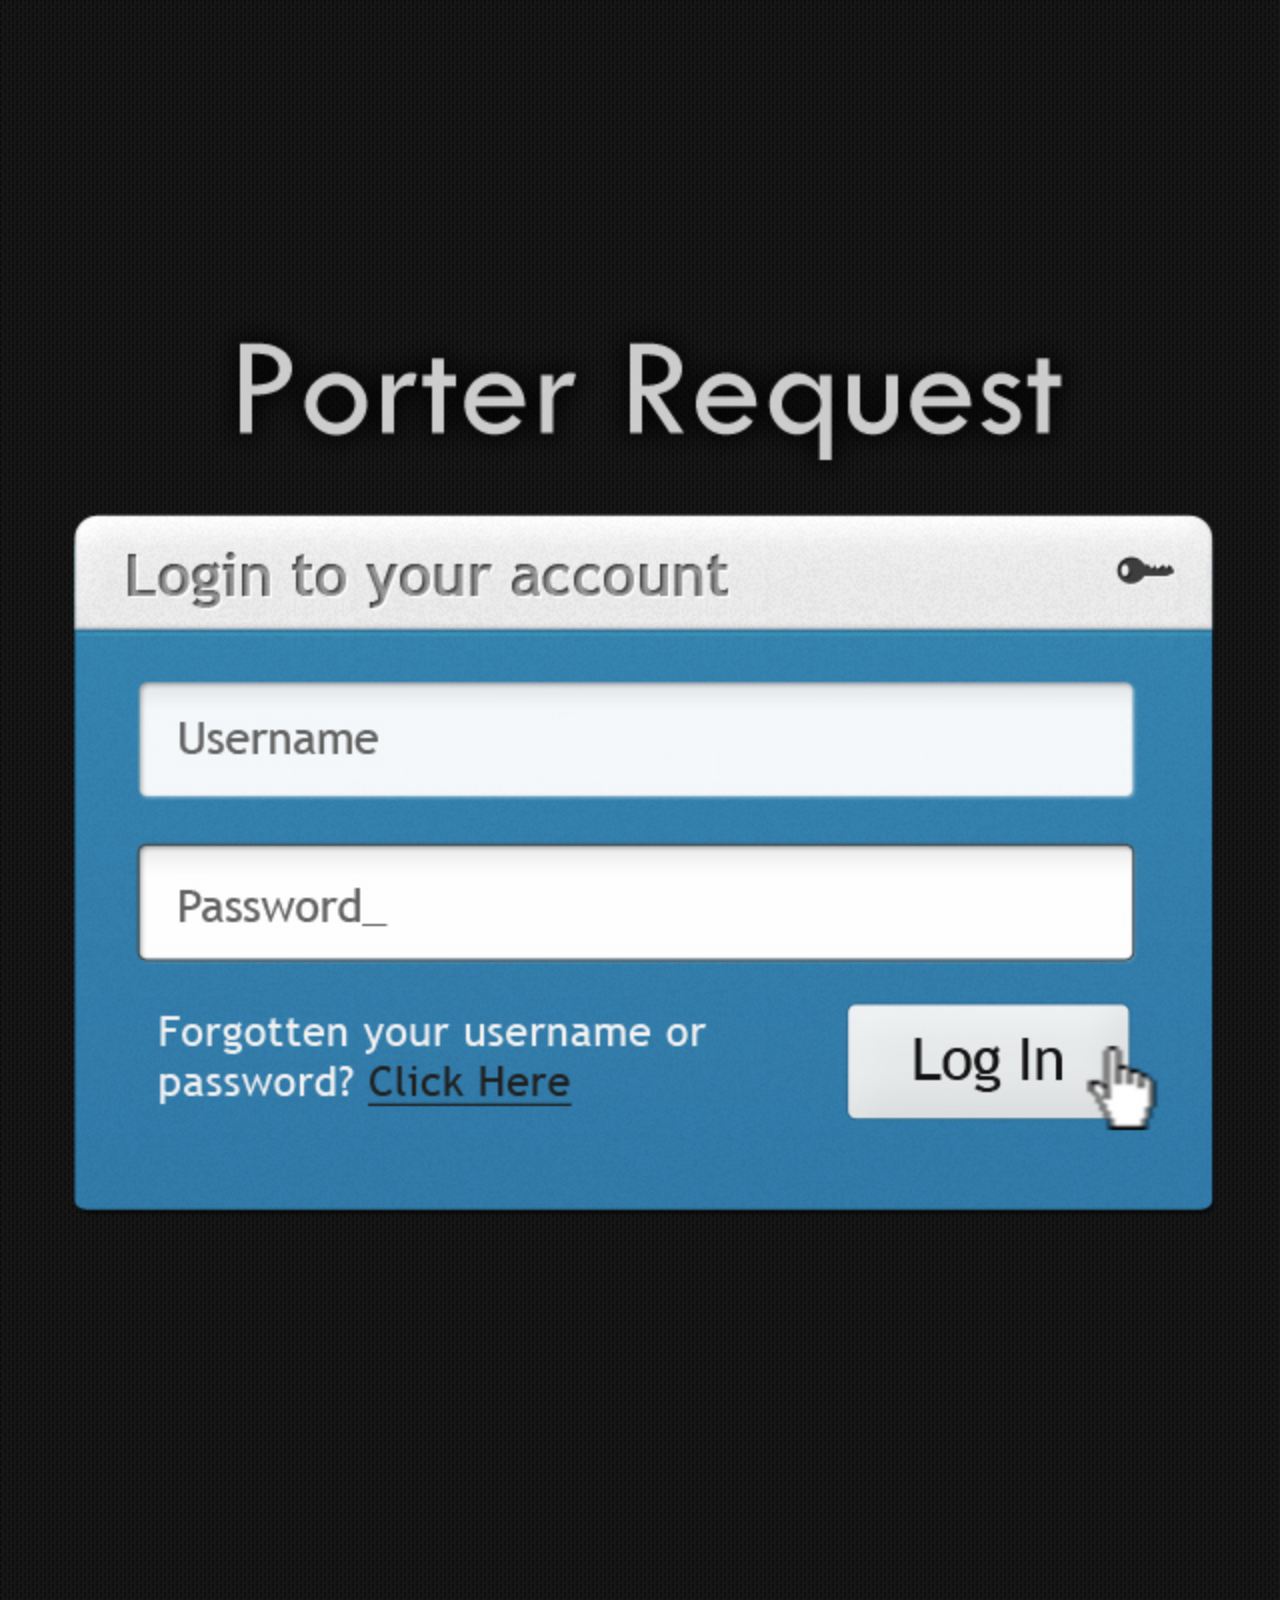
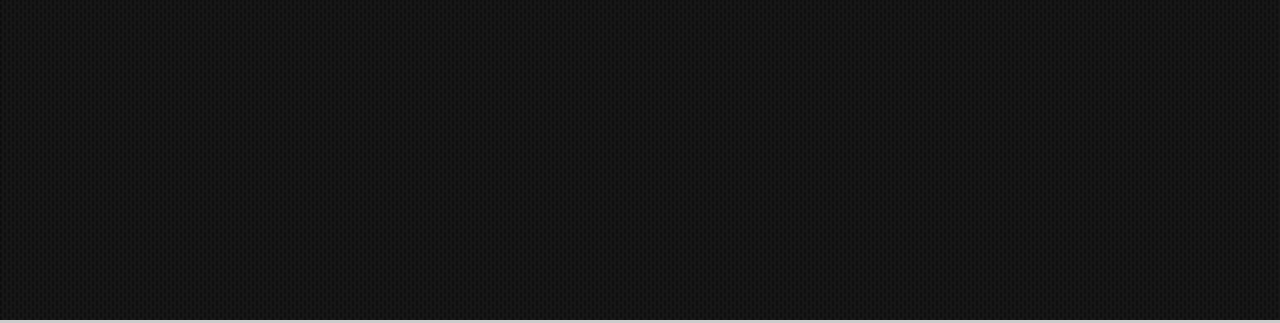
==== commit 14c6cd31: "Remove transition animations" ====
--- a/www/clinician3.html
+++ b/www/clinician3.html
@@ -1,99 +1,99 @@
-<!DOCTYPE html>
-<!--
-    Licensed to the Apache Software Foundation (ASF) under one
-    or more contributor license agreements.  See the NOTICE file
-    distributed with this work for additional information
-    regarding copyright ownership.  The ASF licenses this file
-    to you under the Apache License, Version 2.0 (the
-    "License"); you may not use this file except in compliance
-    with the License.  You may obtain a copy of the License at
-
-    http://www.apache.org/licenses/LICENSE-2.0
-
-    Unless required by applicable law or agreed to in writing,
-    software distributed under the License is distributed on an
-    "AS IS" BASIS, WITHOUT WARRANTIES OR CONDITIONS OF ANY
-     KIND, either express or implied.  See the License for the
-    specific language governing permissions and limitations
-    under the License.
--->
-<html>
-    <head>
-        <meta http-equiv="Content-Type" content="text/html; charset=UTF-8" />
-        <meta name="format-detection" content="telephone=no" />
-        <meta name="viewport" content="user-scalable=no, initial-scale=1, maximum-scale=1, minimum-scale=1, width=device-width, height=device-height, target-densitydpi=device-dpi" />
-        <link rel="stylesheet" type="text/css" href="css/index.css" />
-        <link rel="stylesheet" type="text/css" href="css/jquery.mobile-1.2.0.css" />
-        <title>Request-a-Porter (Clinician)</title>
-        <script type="text/javascript" src="cordova.js"></script>
-		<script type="text/javascript" src="js/jquery-1.8.3.js"></script>
-        <script type="text/javascript" src="js/jquery.mobile-1.2.0.js"></script>
-    </head>
-    <body>
-    	<div data-role="page" data-theme="b" id="sc1-1">
-    		<a href="#sc2-1" rel="external">
-    			<img src="img/sc1-1.jpg" id="sc1-1" width="640" height="960" />
-    		</a>
-       	</div>
-      	<div data-role="page" data-theme="b" id="sc2-1">
-    		<a href="#sc3-1" rel="external">
-    			<img src="img/sc2-1.jpg" id="sc1-1" width="640" height="960" />
-    		</a>
-       	</div>
-      	<div data-role="page" data-theme="b" id="sc3-1">
-    		<a href="#sc3-2" rel="external">
-    			<img src="img/sc3-1.jpg" id="sc1-1" width="640" height="960" />
-    		</a>
-       	</div>
-      	<div data-role="page" data-theme="b" id="sc3-2">
-    		<a href="#sc3-3" rel="external">
-    			<img src="img/sc3-2.jpg" width="640" height="960" />
-    		</a>
-       	</div>
-       	<div data-role="page" data-theme="b" id="sc3-3">
-    		<a href="#sc3-4" rel="external">
-    			<img src="img/sc3-3.jpg" width="640" height="960" />
-    		</a>
-       	</div>
-       	<div data-role="page" data-theme="b" id="sc3-4">
-    		<a href="#sc3-5" rel="external">
-    			<img src="img/sc3-4.jpg" width="640" height="960" />
-    		</a>
-       	</div>
-       	<div data-role="page" data-theme="b" id="sc3-5">
-    		<a href="#sc3-6" rel="external">
-    			<img src="img/sc3-5.jpg" width="640" height="960" />
-    		</a>
-       	</div>
-       	<div data-role="page" data-theme="b" id="sc3-6">
-    		<a href="#sc3-7" rel="external">
-    			<img src="img/sc3-6.jpg" width="640" height="960" />
-    		</a>
-       	</div>
-       	<div data-role="page" data-theme="b" id="sc3-7">
-    		<a href="#sc3-8" rel="external">
-    			<img src="img/sc3-7.jpg" width="640" height="960" />
-    		</a>
-       	</div>
-       	<div data-role="page" data-theme="b" id="sc3-8">
-    		<a href="#sc3-9" rel="external">
-    			<img src="img/sc3-8.jpg" width="640" height="960" />
-    		</a>
-       	</div>
-       	<div data-role="page" data-theme="b" id="sc3-9">
-    		<a href="#sc3-10" rel="external">
-    			<img src="img/sc3-9.jpg" width="640" height="960" />
-    		</a>
-       	</div>       	    
-       	<div data-role="page" data-theme="b" id="sc3-10">
-    		<a href="#sc3-11" rel="external">
-    			<img src="img/sc3-10.jpg" width="640" height="960" />
-    		</a>
-       	</div>       	          	
-       	<div data-role="page" data-theme="b" id="sc3-11">
-    		<a href="index.html">
-    			<img src="img/sc3-11.jpg" id="sc3-11" width="640" height="960" />
-    		</a>
-       	</div>       	          	      	       	       	       	       	       	       	
-    </body>
-</html>
+<!DOCTYPE html>
+<!--
+    Licensed to the Apache Software Foundation (ASF) under one
+    or more contributor license agreements.  See the NOTICE file
+    distributed with this work for additional information
+    regarding copyright ownership.  The ASF licenses this file
+    to you under the Apache License, Version 2.0 (the
+    "License"); you may not use this file except in compliance
+    with the License.  You may obtain a copy of the License at
+
+    http://www.apache.org/licenses/LICENSE-2.0
+
+    Unless required by applicable law or agreed to in writing,
+    software distributed under the License is distributed on an
+    "AS IS" BASIS, WITHOUT WARRANTIES OR CONDITIONS OF ANY
+     KIND, either express or implied.  See the License for the
+    specific language governing permissions and limitations
+    under the License.
+-->
+<html>
+    <head>
+        <meta http-equiv="Content-Type" content="text/html; charset=UTF-8" />
+        <meta name="format-detection" content="telephone=no" />
+        <meta name="viewport" content="user-scalable=no, initial-scale=1, maximum-scale=1, minimum-scale=1, width=device-width, height=device-height, target-densitydpi=device-dpi" />
+        <link rel="stylesheet" type="text/css" href="css/index.css" />
+        <link rel="stylesheet" type="text/css" href="css/jquery.mobile-1.2.0.css" />
+        <title>Request-a-Porter (Clinician)</title>
+        <script type="text/javascript" src="cordova.js"></script>
+		<script type="text/javascript" src="js/jquery-1.8.3.js"></script>
+        <script type="text/javascript" src="js/jquery.mobile-1.2.0.js"></script>
+    </head>
+    <body>
+    	<div data-role="page" data-theme="b" id="sc1-1">
+    		<a href="#sc2-1" rel="external" data-transition="none">
+    			<img src="img/sc1-1.jpg" id="sc1-1" width="640" height="960" />
+    		</a>
+       	</div>
+      	<div data-role="page" data-theme="b" id="sc2-1">
+    		<a href="#sc3-1" rel="external" data-transition="none">
+    			<img src="img/sc2-1.jpg" id="sc1-1" width="640" height="960" />
+    		</a>
+       	</div>
+      	<div data-role="page" data-theme="b" id="sc3-1">
+    		<a href="#sc3-2" rel="external" data-transition="none">
+    			<img src="img/sc3-1.jpg" id="sc1-1" width="640" height="960" />
+    		</a>
+       	</div>
+      	<div data-role="page" data-theme="b" id="sc3-2">
+    		<a href="#sc3-3" rel="external" data-transition="none">
+    			<img src="img/sc3-2.jpg" width="640" height="960" />
+    		</a>
+       	</div>
+       	<div data-role="page" data-theme="b" id="sc3-3">
+    		<a href="#sc3-4" rel="external" data-transition="none">
+    			<img src="img/sc3-3.jpg" width="640" height="960" />
+    		</a>
+       	</div>
+       	<div data-role="page" data-theme="b" id="sc3-4">
+    		<a href="#sc3-5" rel="external" data-transition="none">
+    			<img src="img/sc3-4.jpg" width="640" height="960" />
+    		</a>
+       	</div>
+       	<div data-role="page" data-theme="b" id="sc3-5">
+    		<a href="#sc3-6" rel="external" data-transition="none">
+    			<img src="img/sc3-5.jpg" width="640" height="960" />
+    		</a>
+       	</div>
+       	<div data-role="page" data-theme="b" id="sc3-6">
+    		<a href="#sc3-7" rel="external" data-transition="none">
+    			<img src="img/sc3-6.jpg" width="640" height="960" />
+    		</a>
+       	</div>
+       	<div data-role="page" data-theme="b" id="sc3-7">
+    		<a href="#sc3-8" rel="external" data-transition="none">
+    			<img src="img/sc3-7.jpg" width="640" height="960" />
+    		</a>
+       	</div>
+       	<div data-role="page" data-theme="b" id="sc3-8">
+    		<a href="#sc3-9" rel="external" data-transition="none">
+    			<img src="img/sc3-8.jpg" width="640" height="960" />
+    		</a>
+       	</div>
+       	<div data-role="page" data-theme="b" id="sc3-9">
+    		<a href="#sc3-10" rel="external" data-transition="none">
+    			<img src="img/sc3-9.jpg" width="640" height="960" />
+    		</a>
+       	</div>       	    
+       	<div data-role="page" data-theme="b" id="sc3-10">
+    		<a href="#sc3-11" rel="external" data-transition="none">
+    			<img src="img/sc3-10.jpg" width="640" height="960" />
+    		</a>
+       	</div>       	          	
+       	<div data-role="page" data-theme="b" id="sc3-11">
+    		<a href="index.html">
+    			<img src="img/sc3-11.jpg" id="sc3-11" width="640" height="960" />
+    		</a>
+       	</div>       	          	      	       	       	       	       	       	       	
+    </body>
+</html>
--- a/www/css/index.css
+++ b/www/css/index.css
@@ -1,62 +1,67 @@
-/*
- * Licensed to the Apache Software Foundation (ASF) under one
- * or more contributor license agreements.  See the NOTICE file
- * distributed with this work for additional information
- * regarding copyright ownership.  The ASF licenses this file
- * to you under the Apache License, Version 2.0 (the
- * "License"); you may not use this file except in compliance
- * with the License.  You may obtain a copy of the License at
- *
- * http://www.apache.org/licenses/LICENSE-2.0
- *
- * Unless required by applicable law or agreed to in writing,
- * software distributed under the License is distributed on an
- * "AS IS" BASIS, WITHOUT WARRANTIES OR CONDITIONS OF ANY
- * KIND, either express or implied.  See the License for the
- * specific language governing permissions and limitations
- * under the License.
- */
-* {
-    -webkit-touch-callout: none;                /* prevent callout to copy image, etc when tap to hold */
-    -webkit-text-size-adjust: none;             /* prevent webkit from resizing text to fit */
-    -webkit-tap-highlight-color: rgba(0,0,0,0); /* make transparent link selection, adjust last value opacity 0 to 1.0 */
-    -webkit-user-select: none;                  /* prevent copy paste, to allow, change 'none' to 'text' */
-}
-
-body {
-    background-color:#E4E4E4;
-    background-image:linear-gradient(top, #A7A7A7 0%, #E4E4E4 51%);
-    background-image:-webkit-linear-gradient(top, #A7A7A7 0%, #E4E4E4 51%);
-    background-image:-ms-linear-gradient(top, #A7A7A7 0%, #E4E4E4 51%);
-    background-image:-webkit-gradient(
-        linear,
-        left top,
-        left bottom,
-        color-stop(0, #A7A7A7),
-        color-stop(0.51, #E4E4E4)
-    );
-    background-attachment:fixed;
-    font-family:'HelveticaNeue-Light', 'HelveticaNeue', Helvetica, Arial, sans-serif;
-    font-size:12px;
-    height:100%;
-    margin:0px;
-    padding:0px;
-    width:100%;
-}
-
-/* Portrait layout (default) */
-.app {
-/*    position:absolute;             /* position in the center of the screen */
-    text-align:center;
-	margin-left: auto;
-	margin-right: auto;                                  
-}
-
-h1 {
-    font-size:24px;
-    font-weight:normal;
-    margin:0px;
-    overflow:visible;
-    padding:0px;
-    text-align:center;
-}
+/*
+ * Licensed to the Apache Software Foundation (ASF) under one
+ * or more contributor license agreements.  See the NOTICE file
+ * distributed with this work for additional information
+ * regarding copyright ownership.  The ASF licenses this file
+ * to you under the Apache License, Version 2.0 (the
+ * "License"); you may not use this file except in compliance
+ * with the License.  You may obtain a copy of the License at
+ *
+ * http://www.apache.org/licenses/LICENSE-2.0
+ *
+ * Unless required by applicable law or agreed to in writing,
+ * software distributed under the License is distributed on an
+ * "AS IS" BASIS, WITHOUT WARRANTIES OR CONDITIONS OF ANY
+ * KIND, either express or implied.  See the License for the
+ * specific language governing permissions and limitations
+ * under the License.
+ */
+* {
+    -webkit-touch-callout: none;                /* prevent callout to copy image, etc when tap to hold */
+    -webkit-text-size-adjust: none;             /* prevent webkit from resizing text to fit */
+    -webkit-tap-highlight-color: rgba(0,0,0,0); /* make transparent link selection, adjust last value opacity 0 to 1.0 */
+    -webkit-user-select: none;                  /* prevent copy paste, to allow, change 'none' to 'text' */
+}
+
+body {
+    background-color:#E4E4E4;
+    background-image:linear-gradient(top, #A7A7A7 0%, #E4E4E4 51%);
+    background-image:-webkit-linear-gradient(top, #A7A7A7 0%, #E4E4E4 51%);
+    background-image:-ms-linear-gradient(top, #A7A7A7 0%, #E4E4E4 51%);
+    background-image:-webkit-gradient(
+        linear,
+        left top,
+        left bottom,
+        color-stop(0, #A7A7A7),
+        color-stop(0.51, #E4E4E4)
+    );
+    background-attachment:fixed;
+    font-family:'HelveticaNeue-Light', 'HelveticaNeue', Helvetica, Arial, sans-serif;
+    font-size:12px;
+    height:100%;
+    margin:0px;
+    padding:0px;
+    width:100%;
+}
+
+/* Portrait layout (default) */
+.app {
+/*    position:absolute;             /* position in the center of the screen */
+    text-align:center;
+	margin-left: auto;
+	margin-right: auto;                                  
+}
+
+h1 {
+    font-size:24px;
+    font-weight:normal;
+    margin:0px;
+    overflow:visible;
+    padding:0px;
+    text-align:center;
+}
+
+img {
+	width: 100%; 
+	height: 100%;
+}
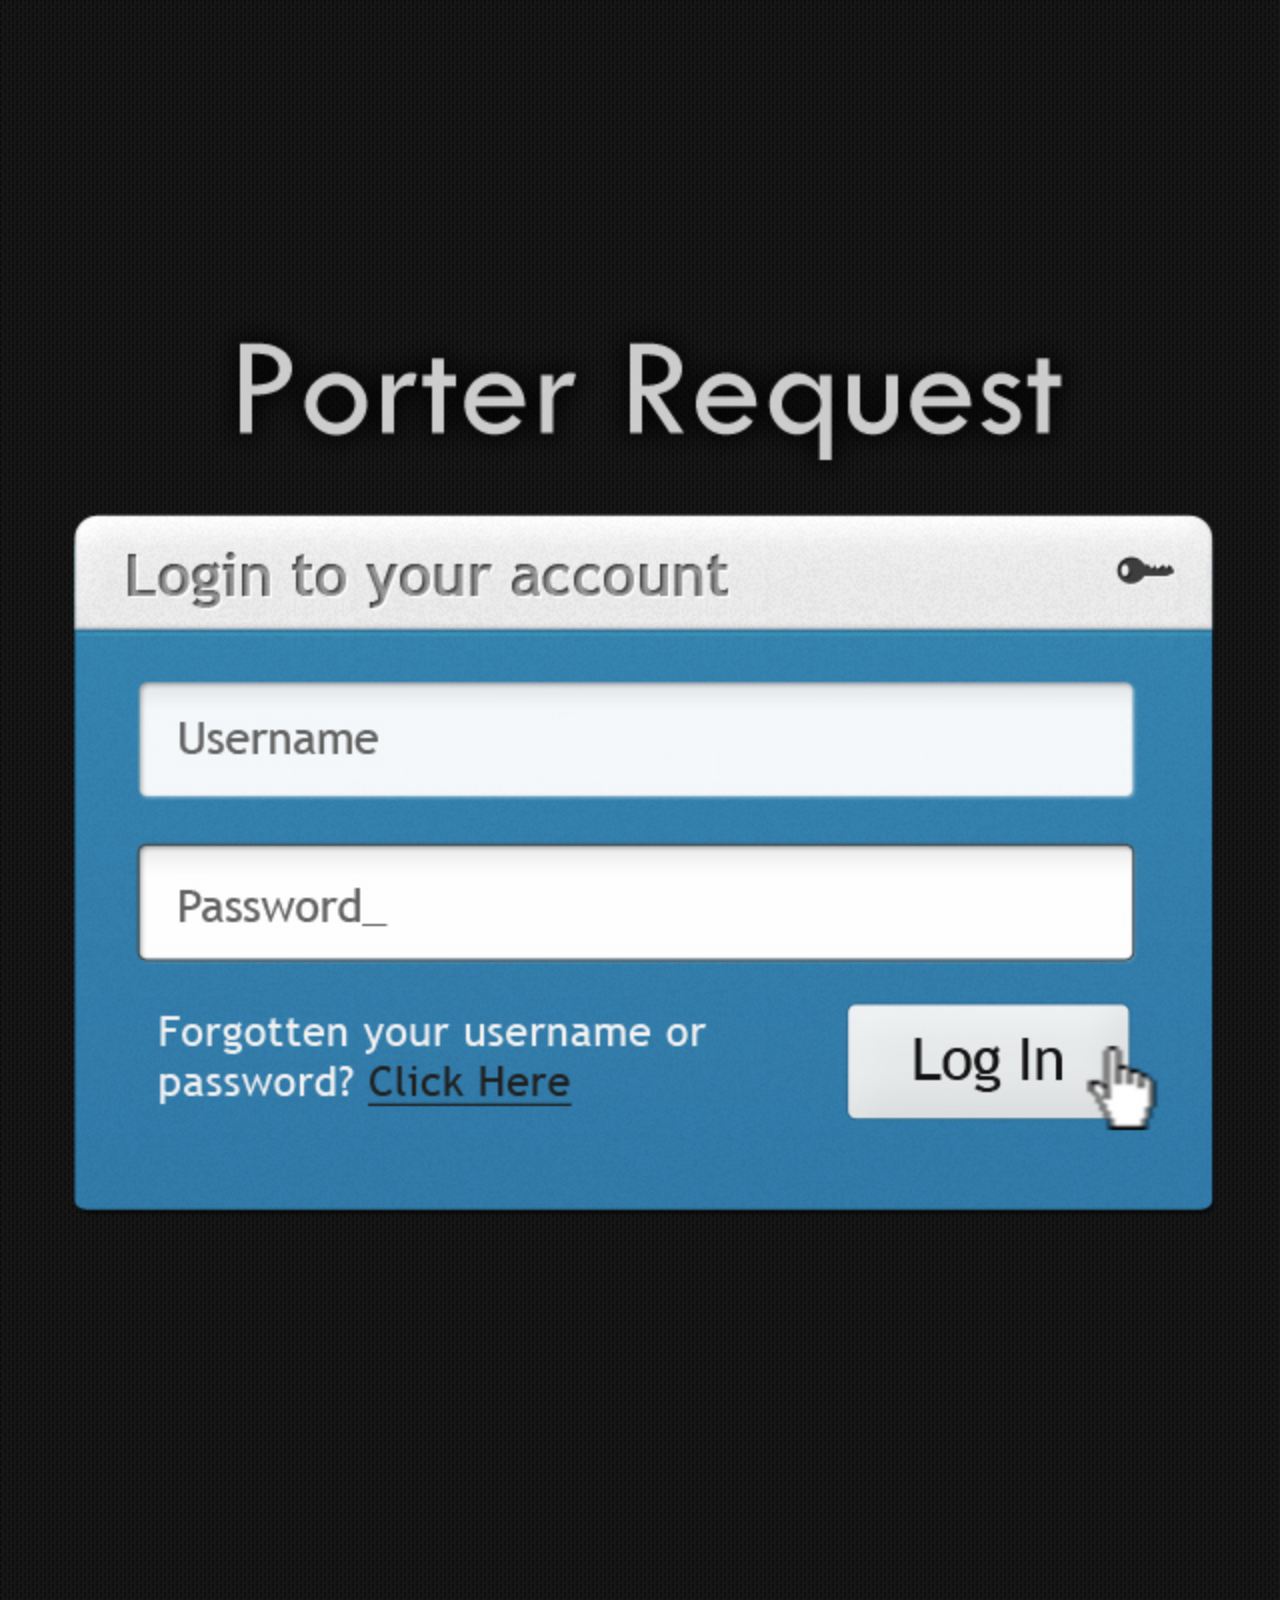
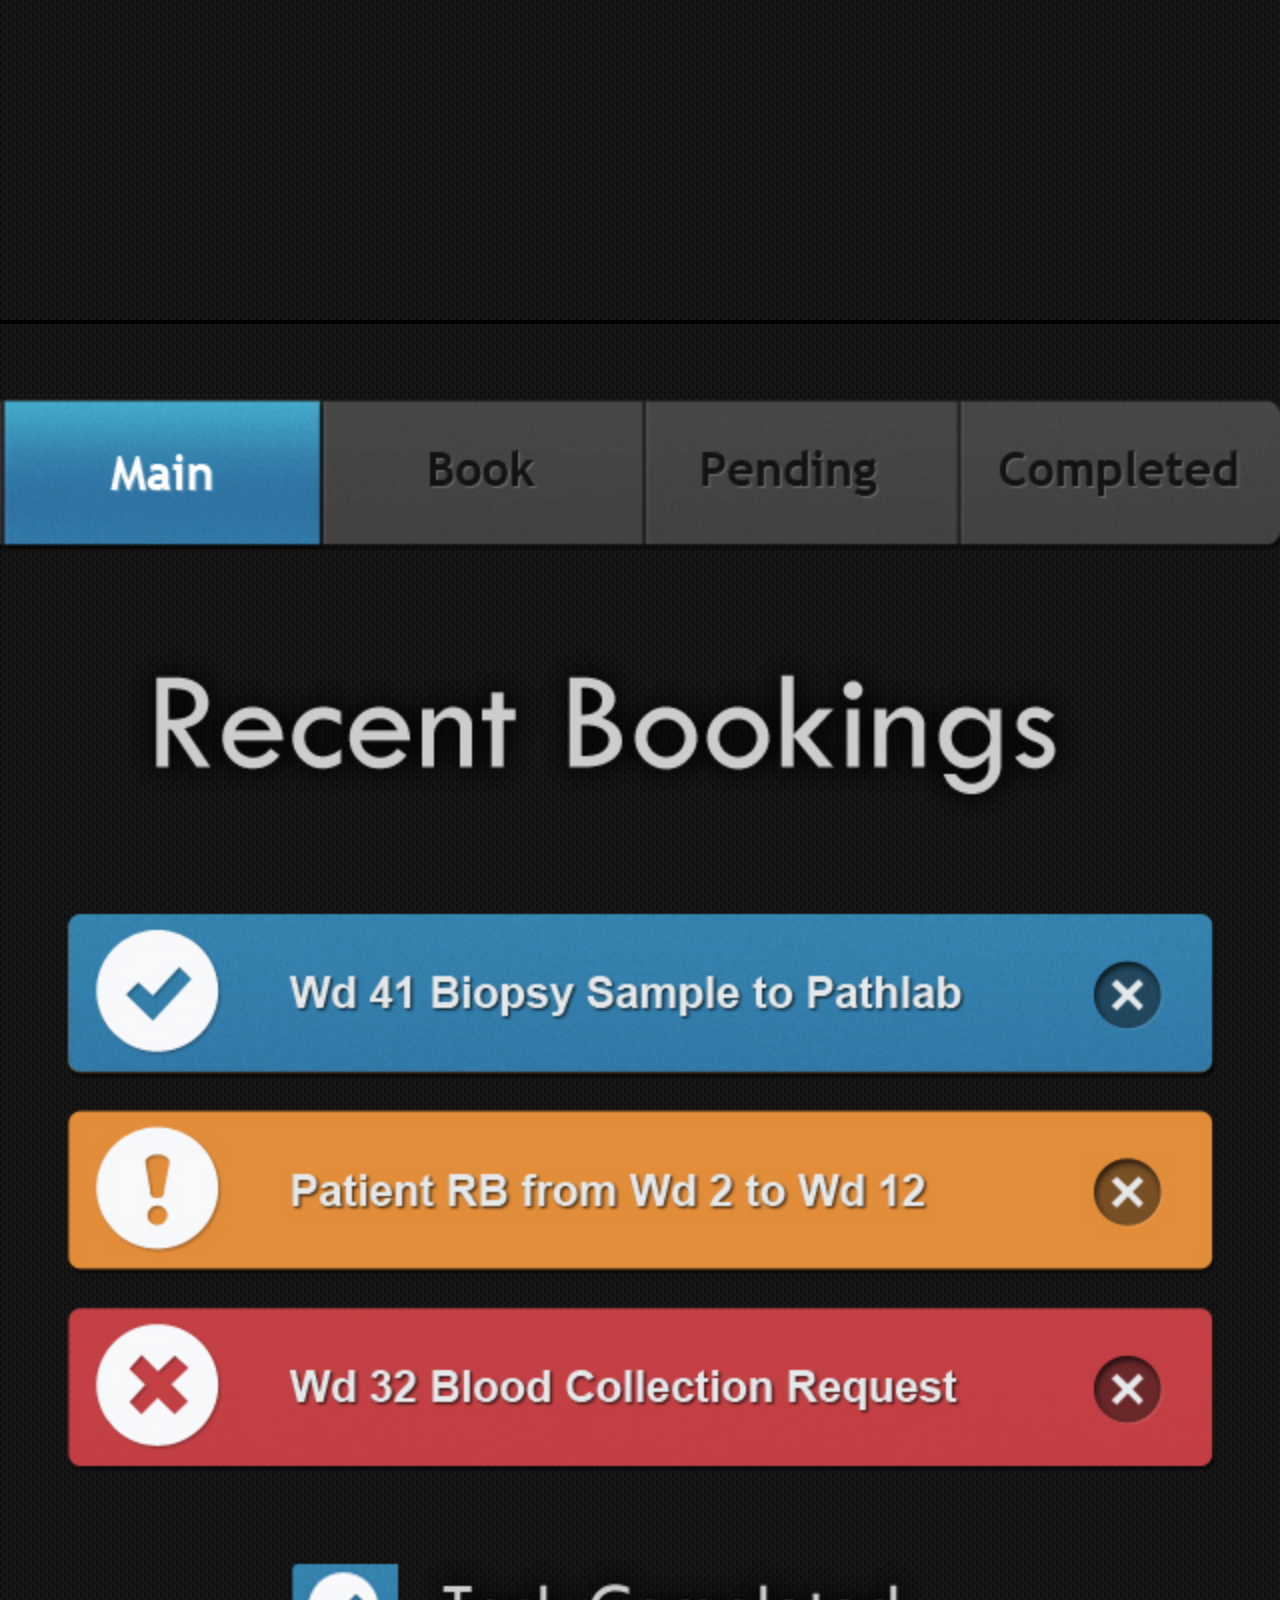
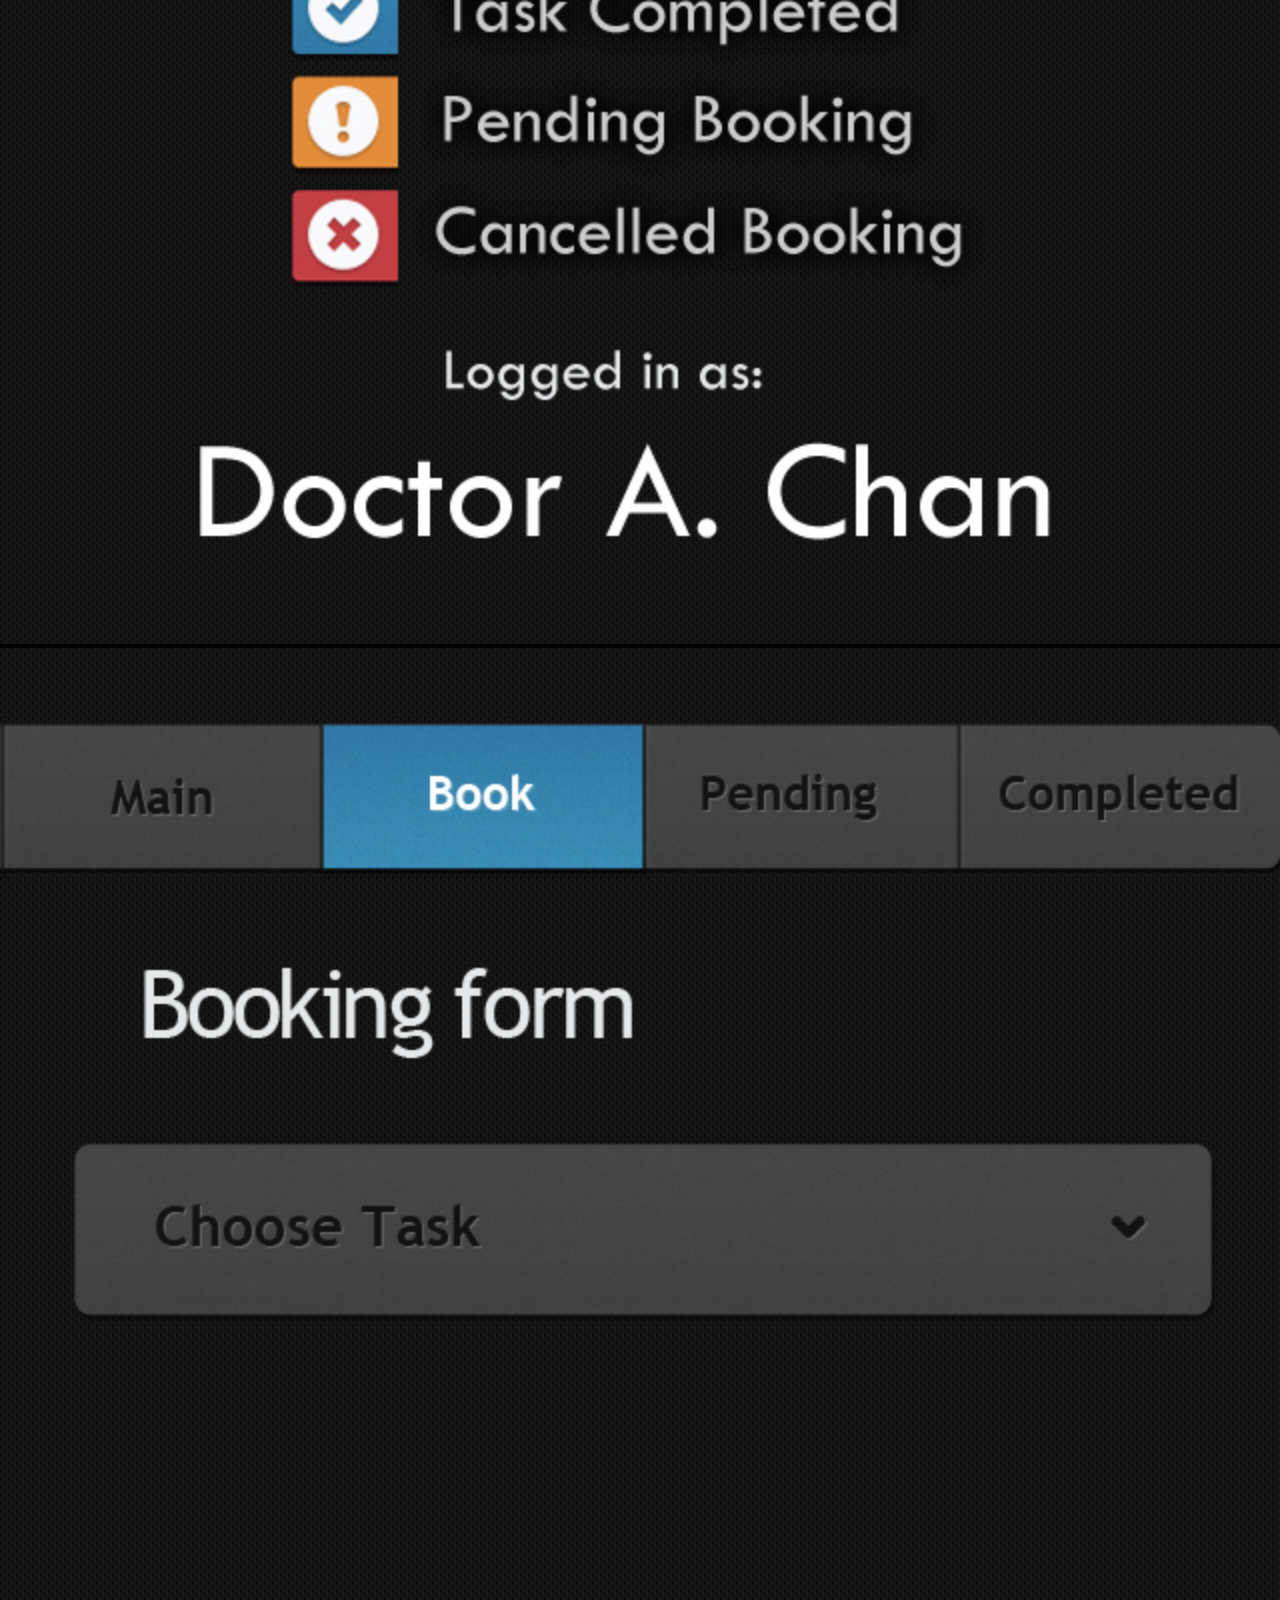
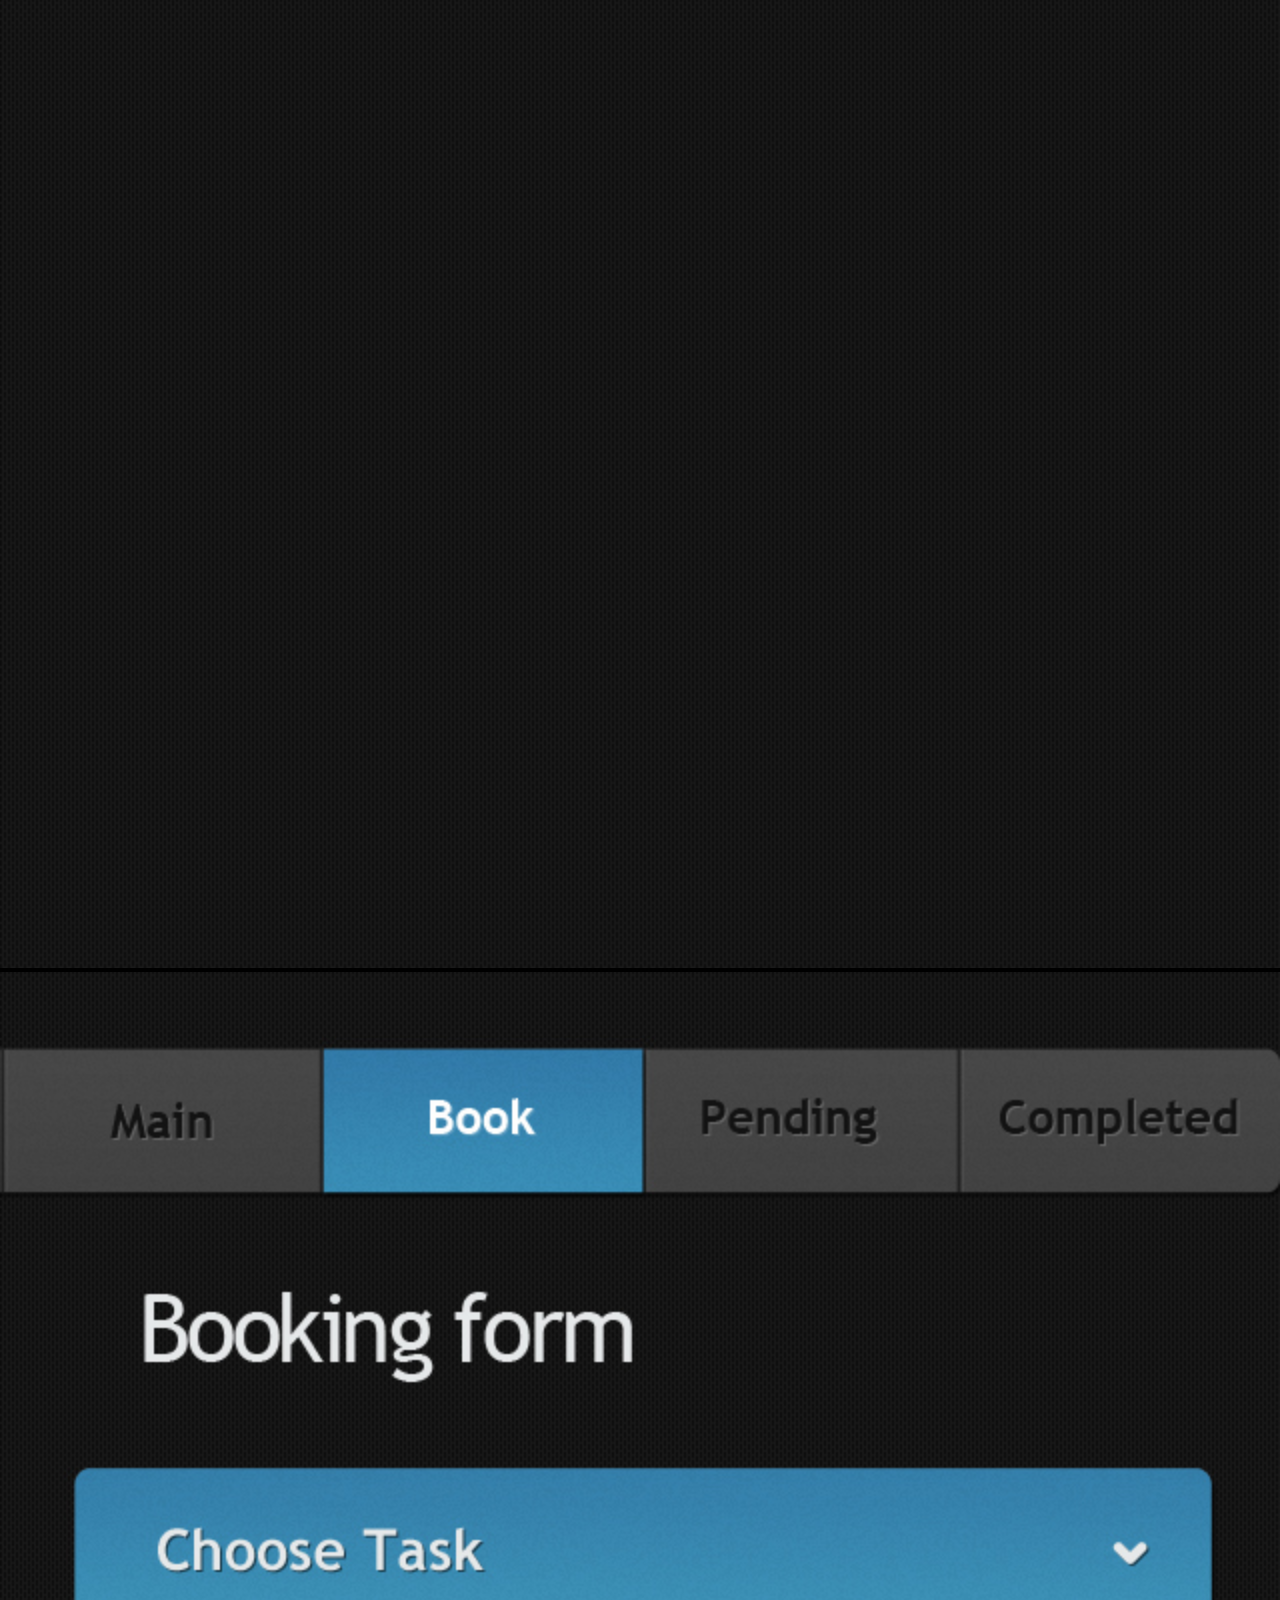
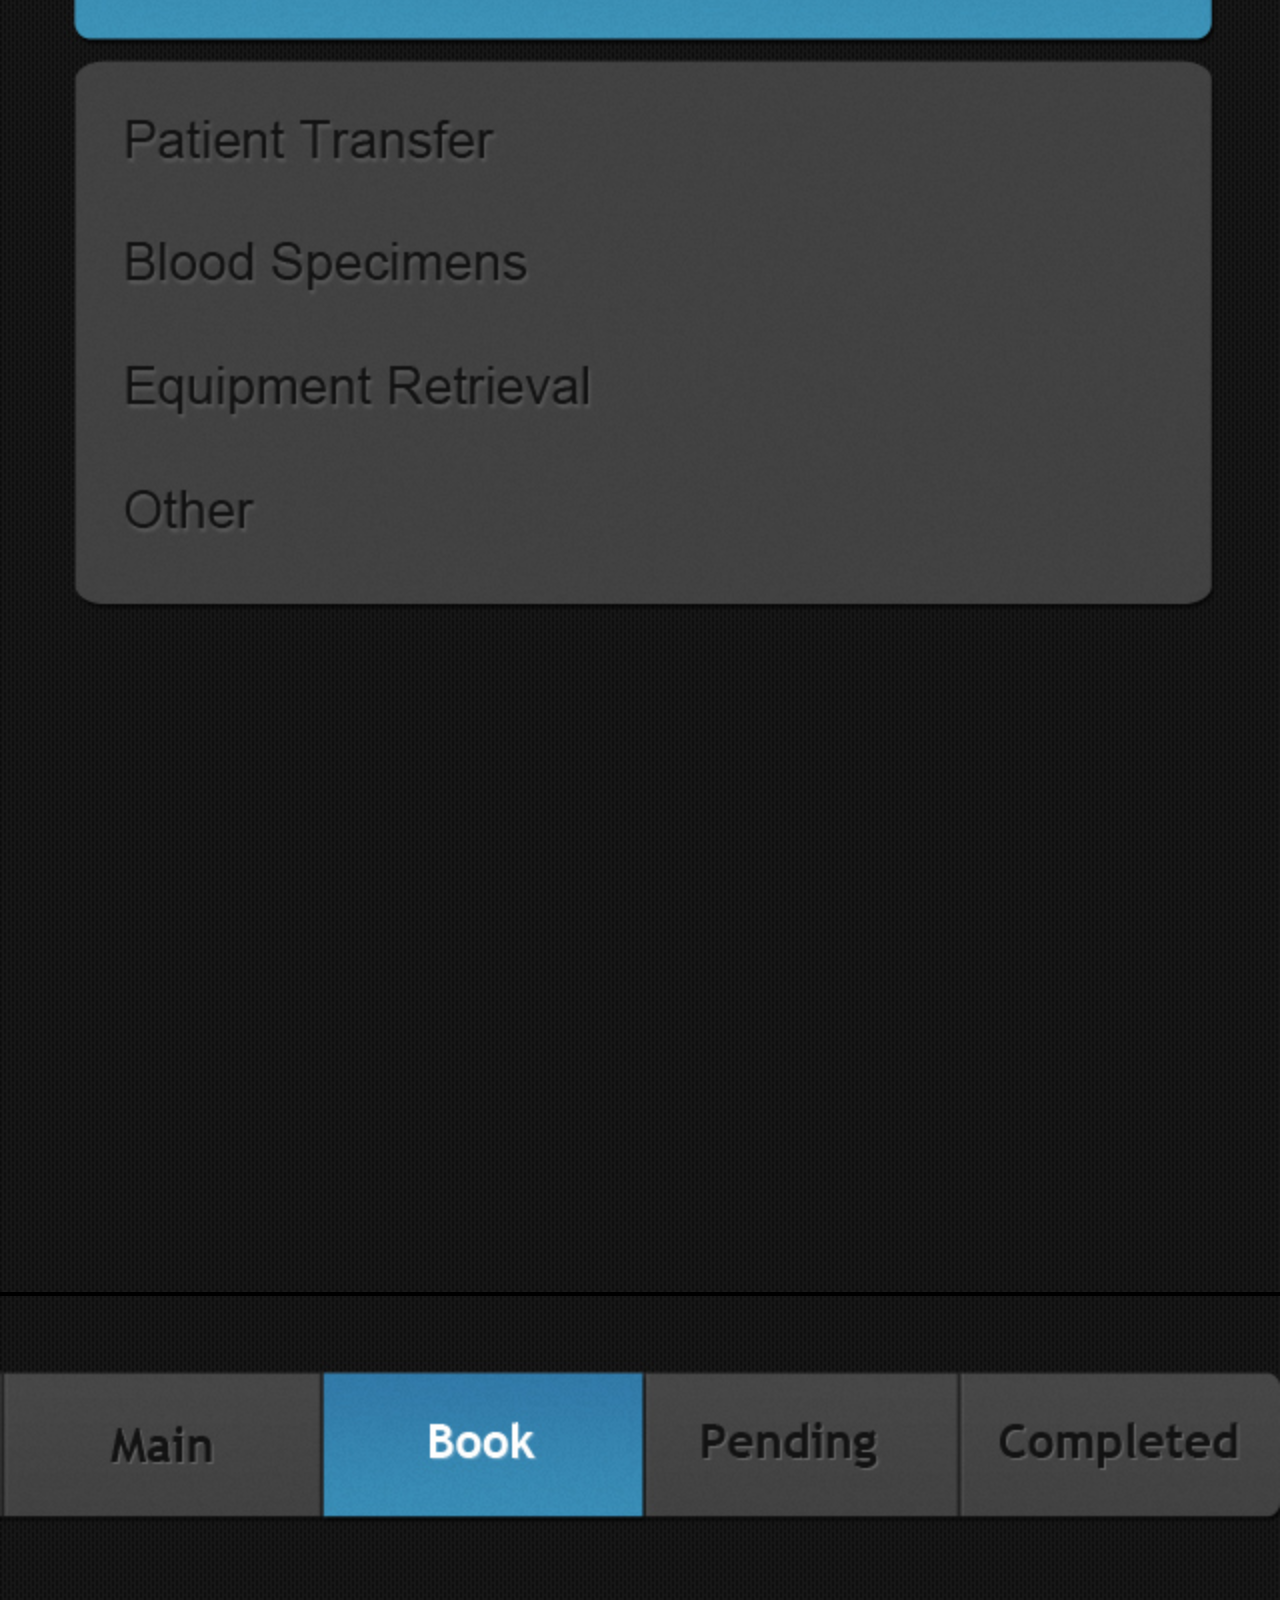
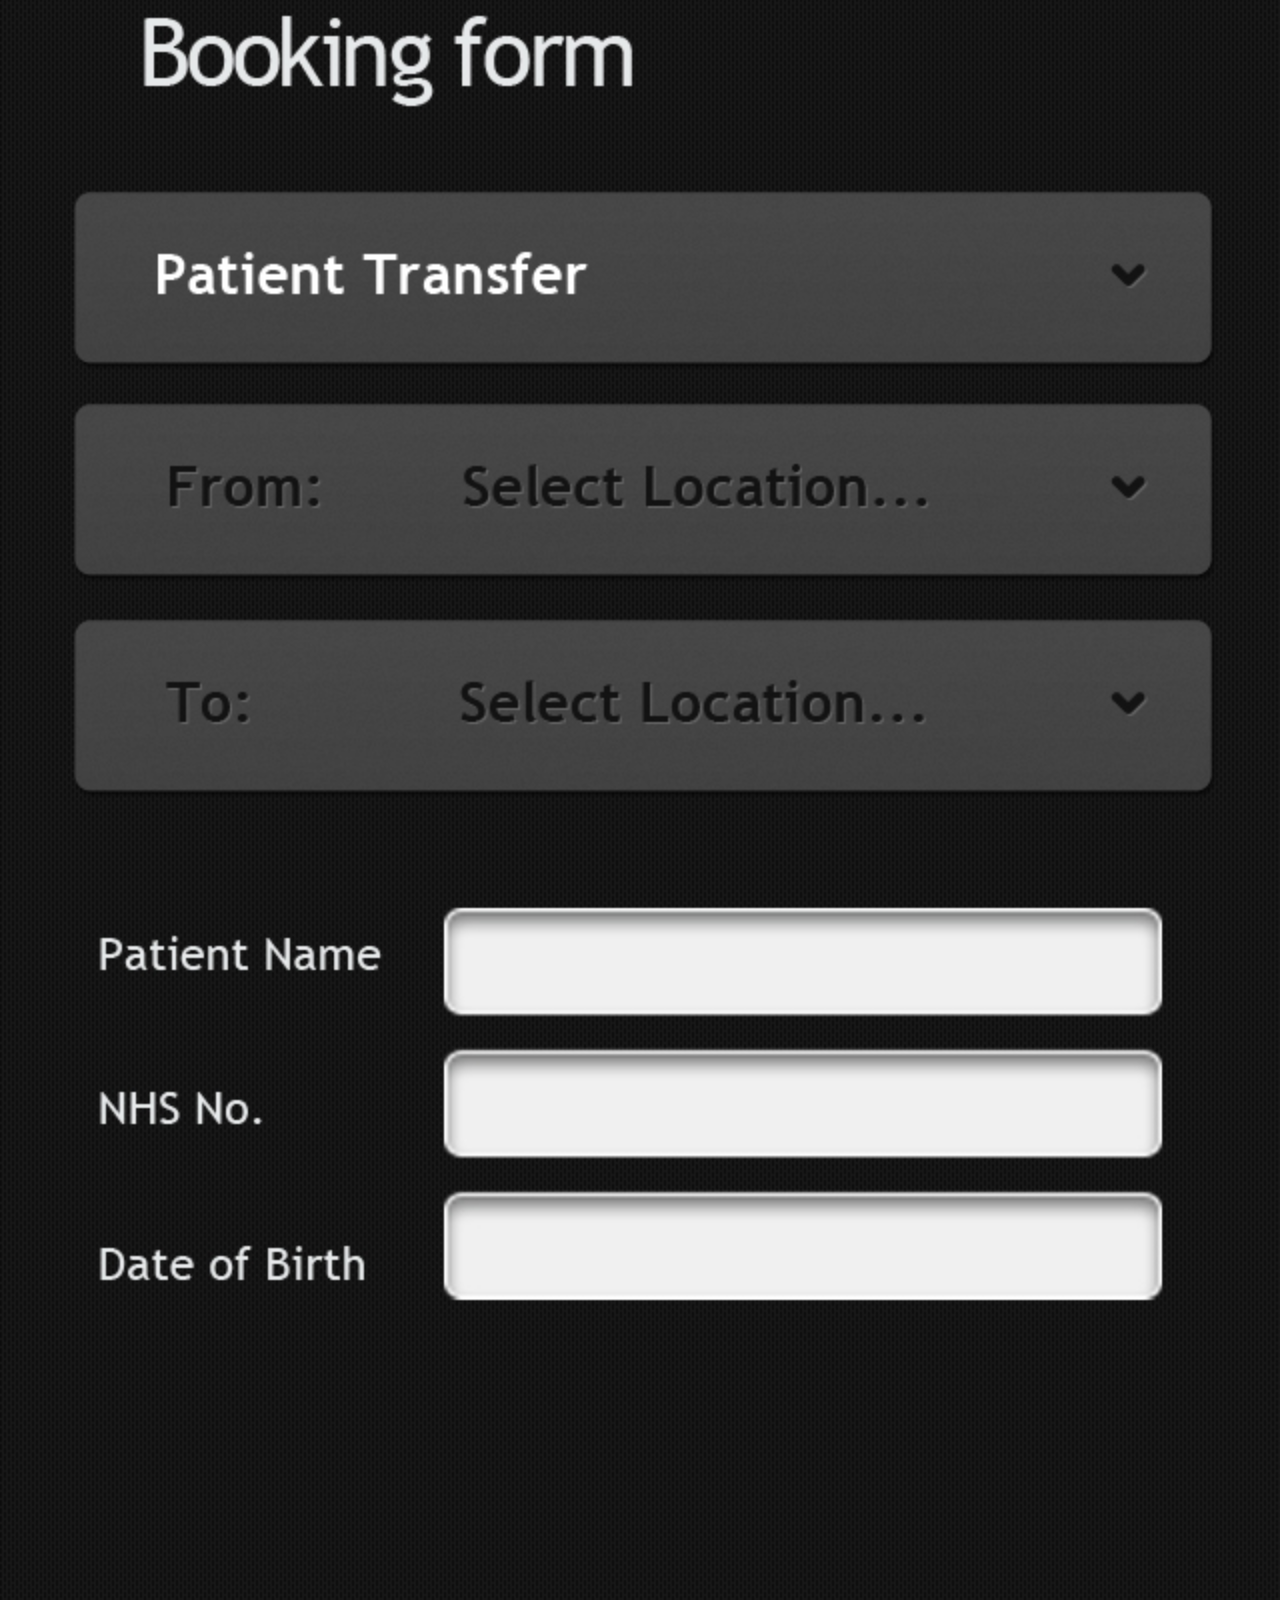
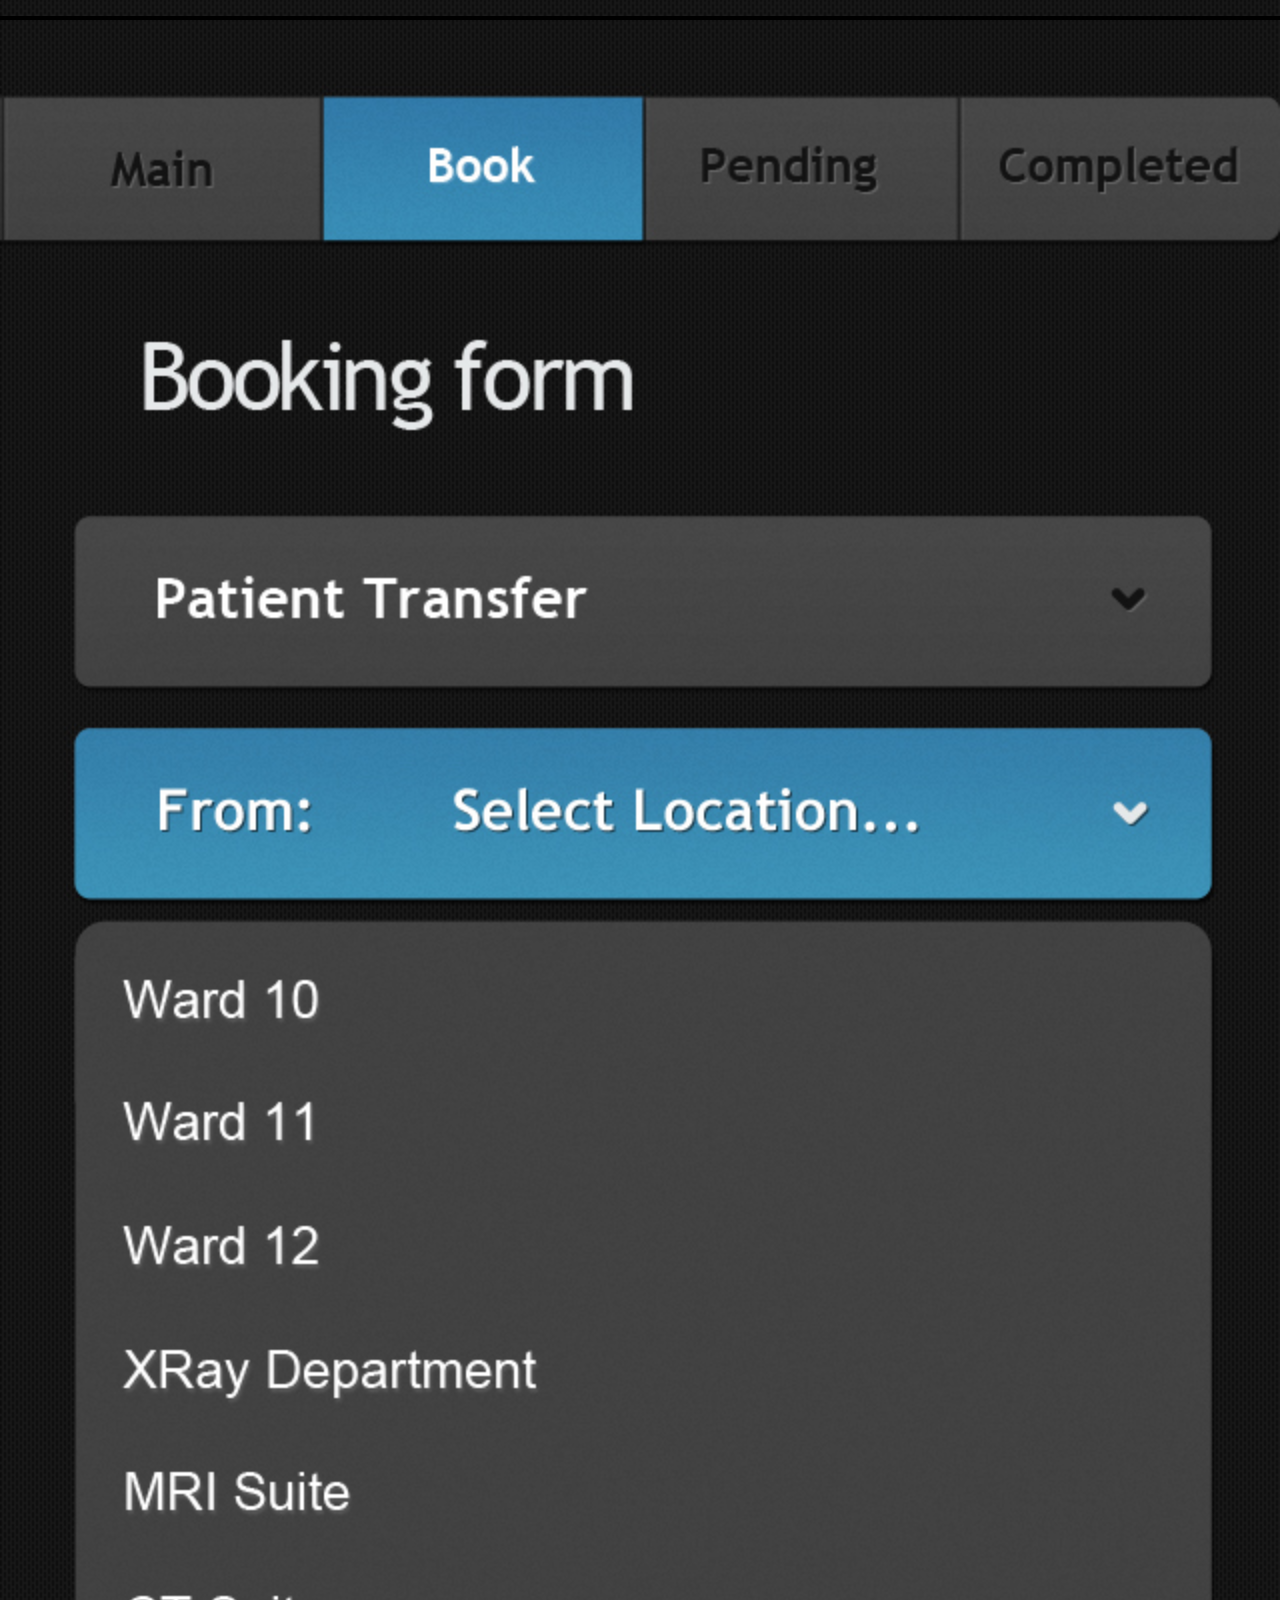
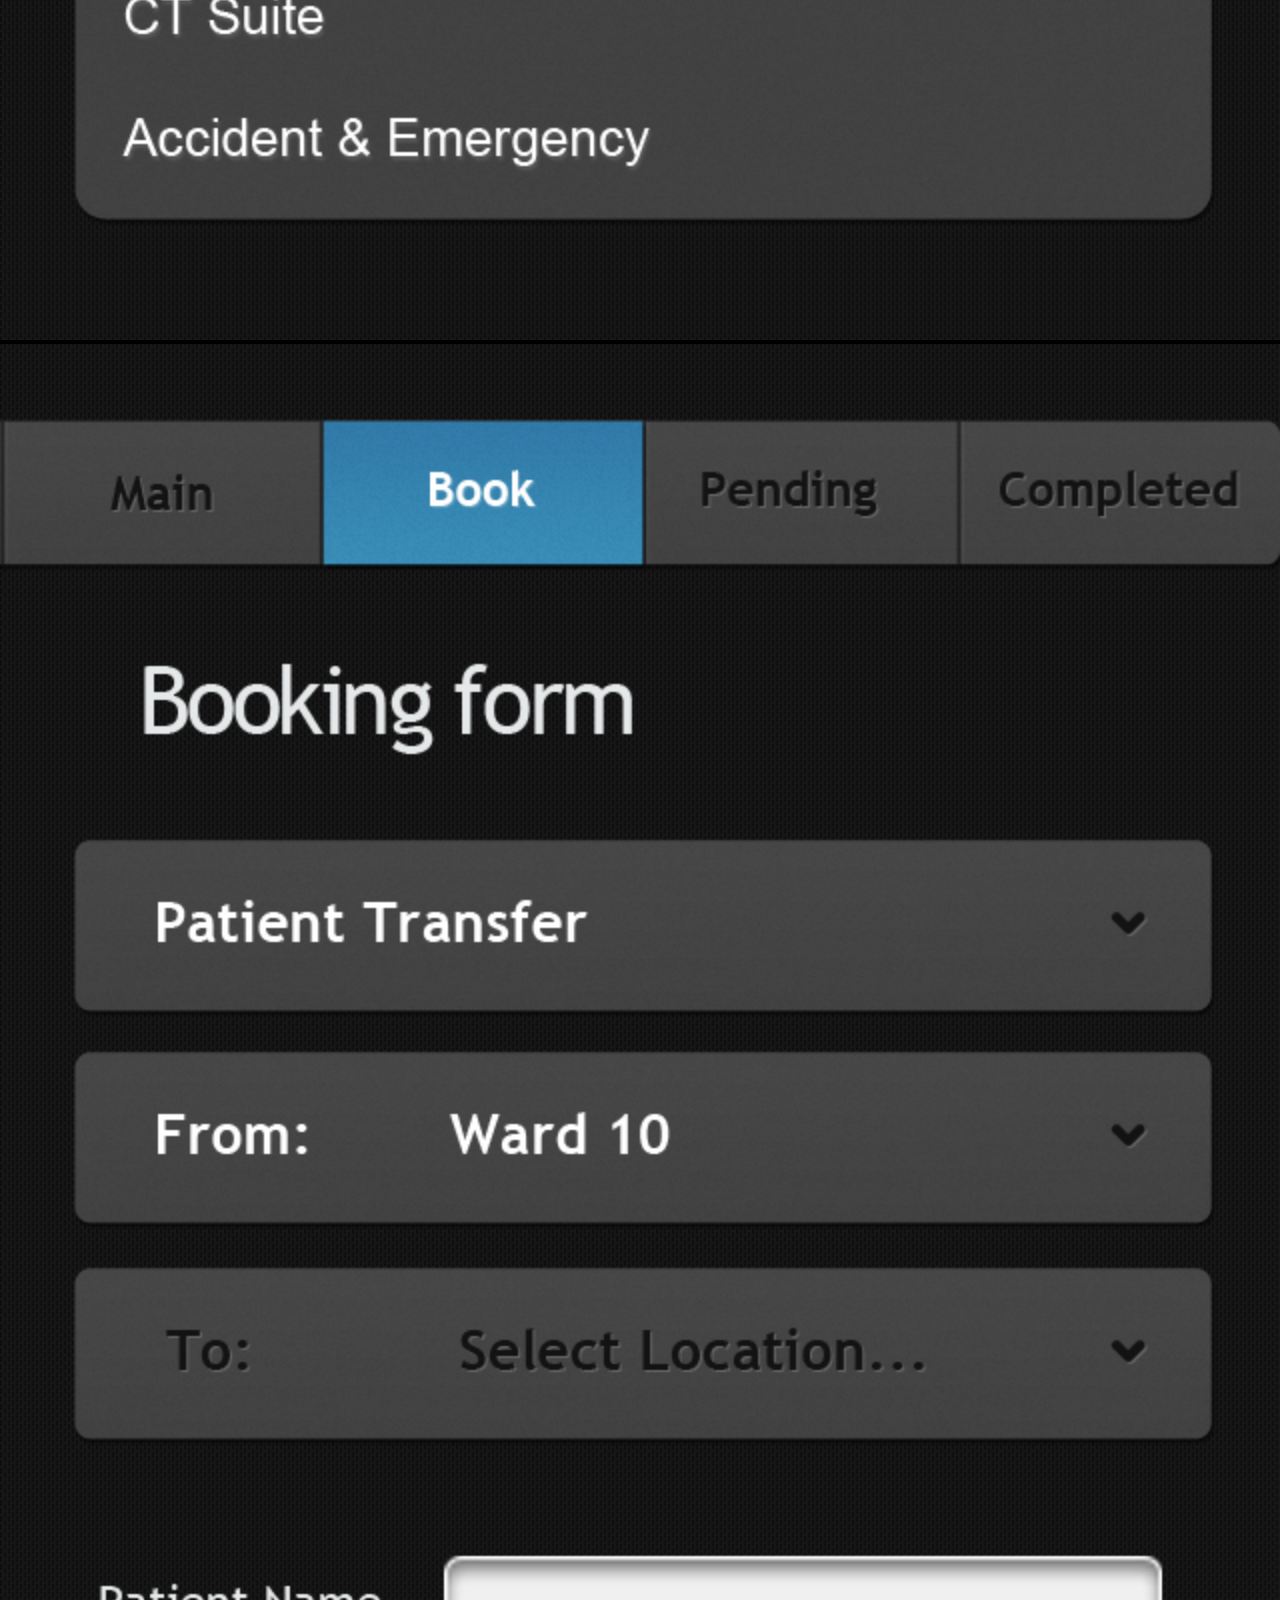
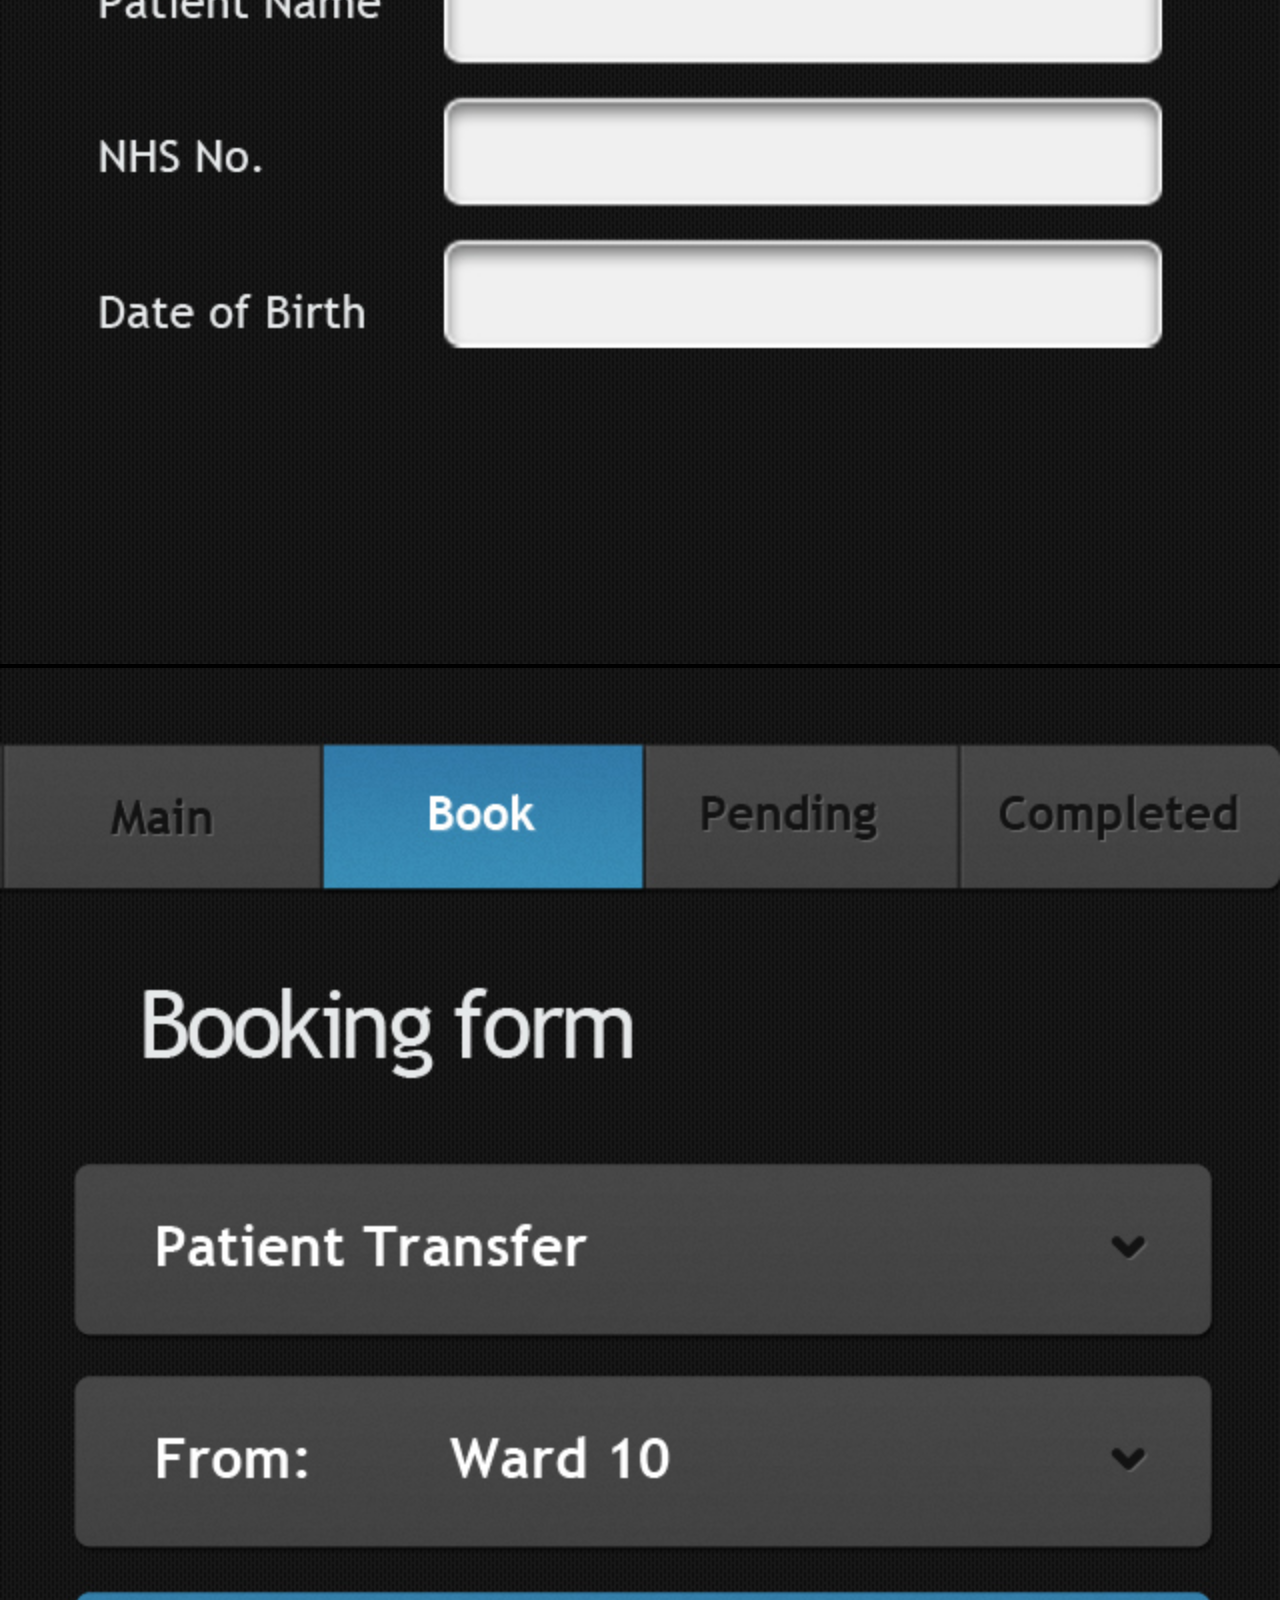
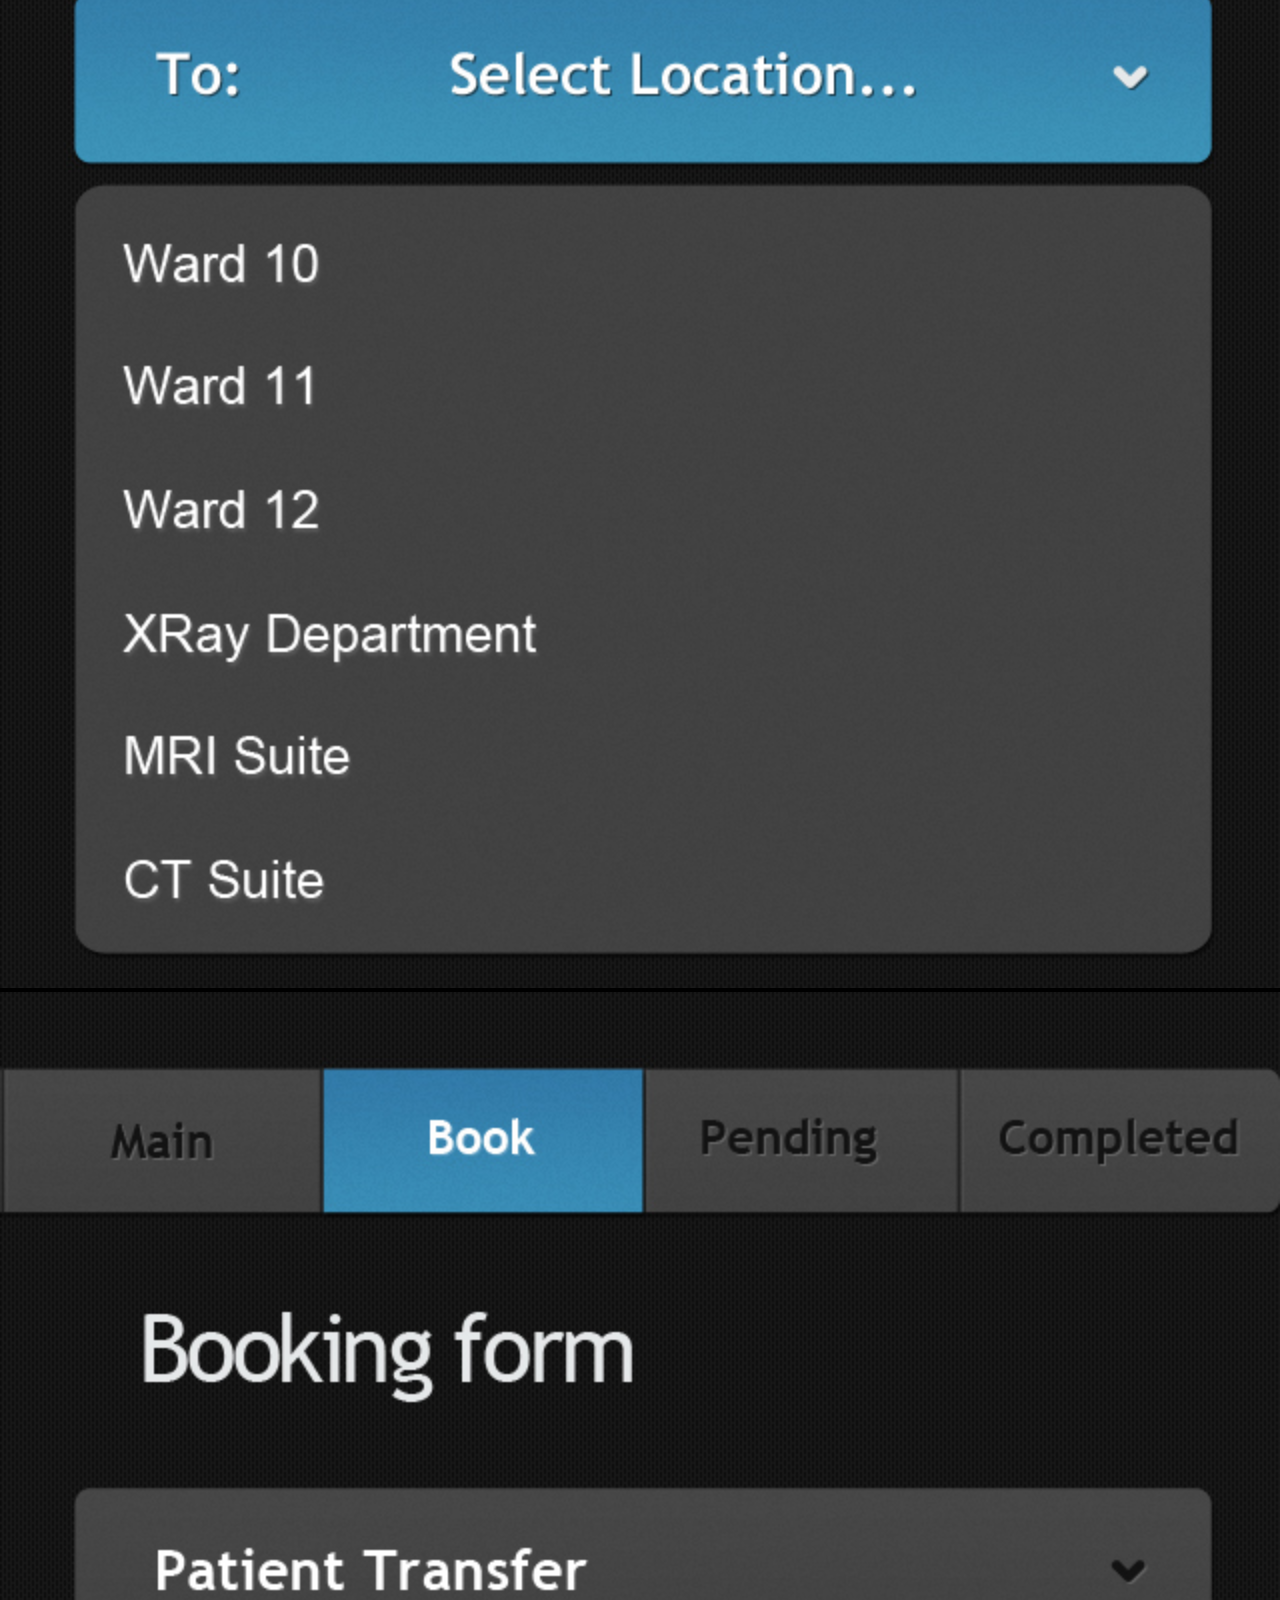
==== commit a3ddfa16: "Remove jQuery" ====
--- a/www/clinician3.html
+++ b/www/clinician3.html
@@ -26,8 +26,6 @@
         <link rel="stylesheet" type="text/css" href="css/jquery.mobile-1.2.0.css" />
         <title>Request-a-Porter (Clinician)</title>
         <script type="text/javascript" src="cordova.js"></script>
-		<script type="text/javascript" src="js/jquery-1.8.3.js"></script>
-        <script type="text/javascript" src="js/jquery.mobile-1.2.0.js"></script>
     </head>
     <body>
     	<div data-role="page" data-theme="b" id="sc1-1">
@@ -91,9 +89,14 @@
     		</a>
        	</div>       	          	
        	<div data-role="page" data-theme="b" id="sc3-11">
+    		<a href="#sc4-1" rel="external" data-transition="none">
+    			<img src="img/sc3-11.jpg" width="640" height="960" />
+    		</a>
+       	</div>
+       	<div data-role="page" data-theme="b" id="sc4-1">
     		<a href="index.html">
-    			<img src="img/sc3-11.jpg" id="sc3-11" width="640" height="960" />
+    			<img src="img/sc4-1.jpg" width="640" height="960" />
     		</a>
-       	</div>       	          	      	       	       	       	       	       	       	
+       	</div>
     </body>
 </html>
--- a/www/css/index.css
+++ b/www/css/index.css
@@ -16,28 +16,9 @@
  * specific language governing permissions and limitations
  * under the License.
  */
-* {
-    -webkit-touch-callout: none;                /* prevent callout to copy image, etc when tap to hold */
-    -webkit-text-size-adjust: none;             /* prevent webkit from resizing text to fit */
-    -webkit-tap-highlight-color: rgba(0,0,0,0); /* make transparent link selection, adjust last value opacity 0 to 1.0 */
-    -webkit-user-select: none;                  /* prevent copy paste, to allow, change 'none' to 'text' */
-}
 
 body {
-    background-color:#E4E4E4;
-    background-image:linear-gradient(top, #A7A7A7 0%, #E4E4E4 51%);
-    background-image:-webkit-linear-gradient(top, #A7A7A7 0%, #E4E4E4 51%);
-    background-image:-ms-linear-gradient(top, #A7A7A7 0%, #E4E4E4 51%);
-    background-image:-webkit-gradient(
-        linear,
-        left top,
-        left bottom,
-        color-stop(0, #A7A7A7),
-        color-stop(0.51, #E4E4E4)
-    );
-    background-attachment:fixed;
-    font-family:'HelveticaNeue-Light', 'HelveticaNeue', Helvetica, Arial, sans-serif;
-    font-size:12px;
+    background-color: black;
     height:100%;
     margin:0px;
     padding:0px;
@@ -46,7 +27,6 @@
 
 /* Portrait layout (default) */
 .app {
-/*    position:absolute;             /* position in the center of the screen */
     text-align:center;
 	margin-left: auto;
 	margin-right: auto;                                  
